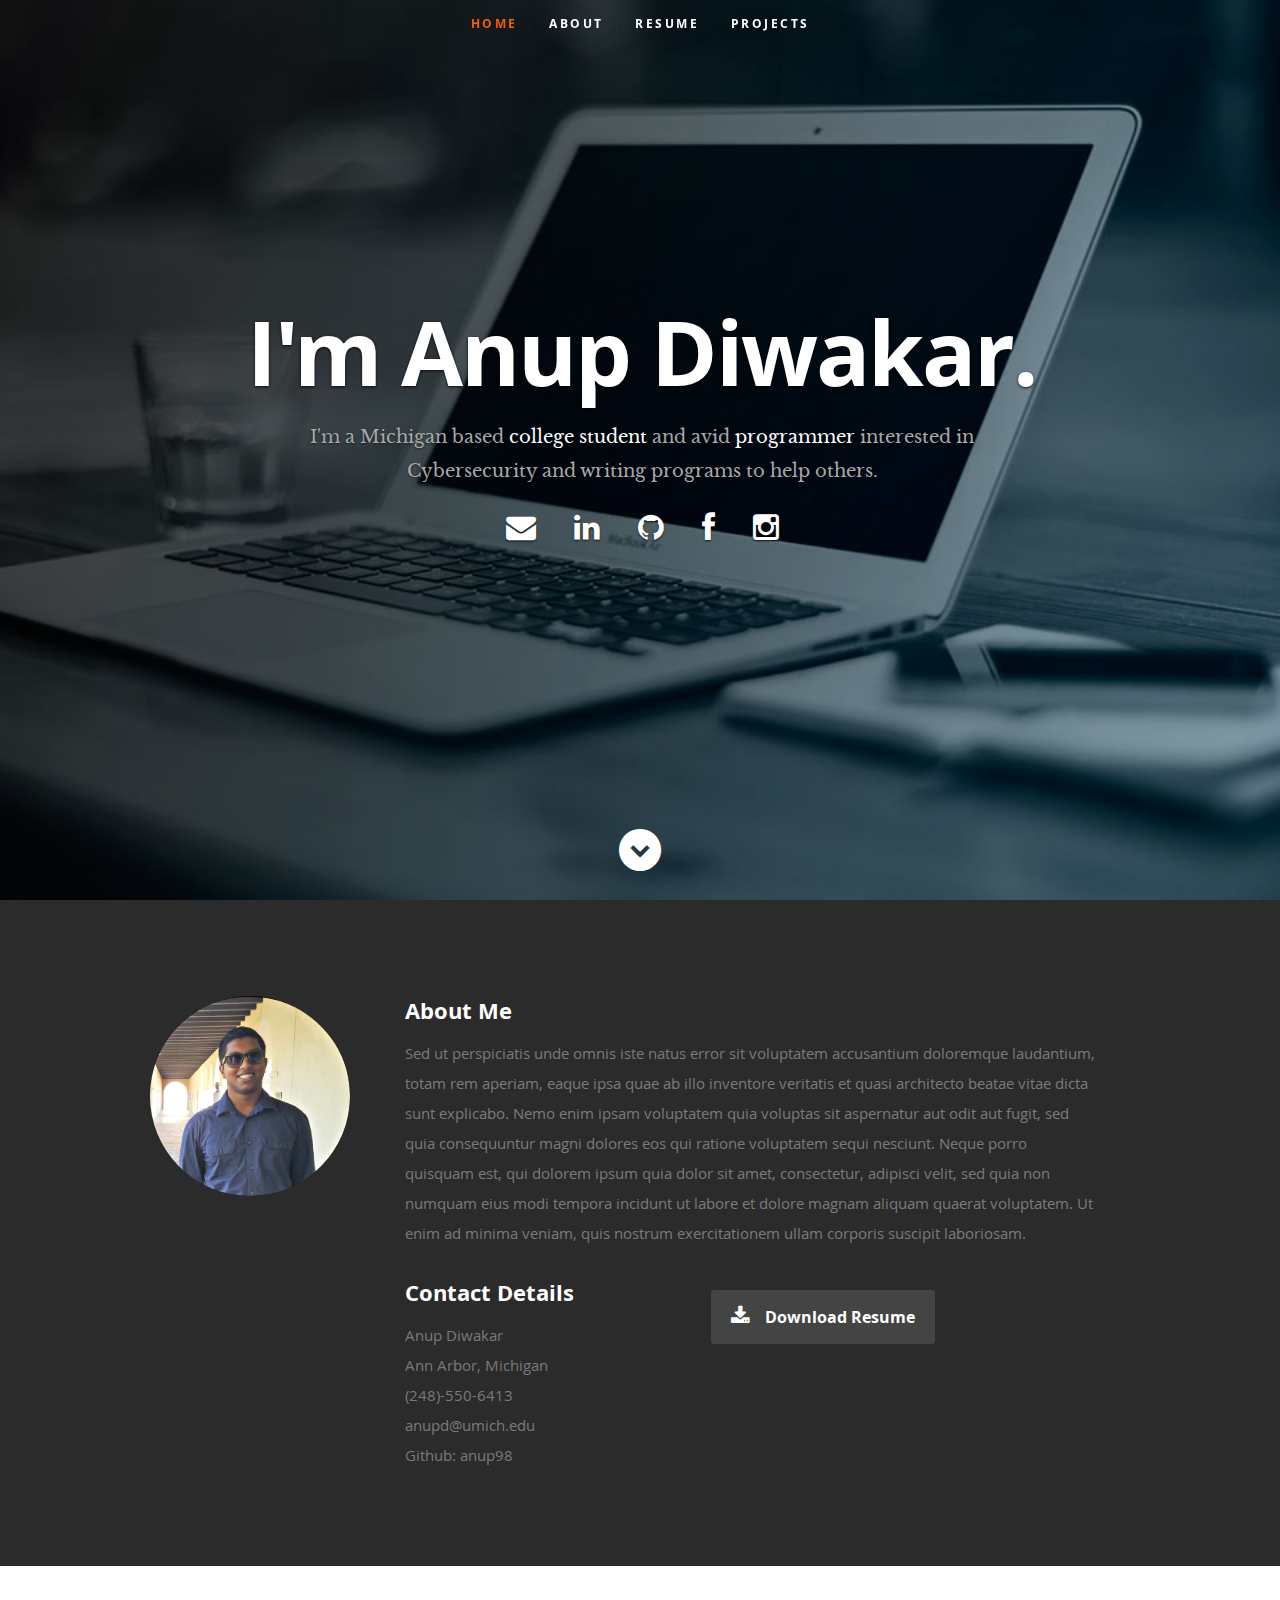
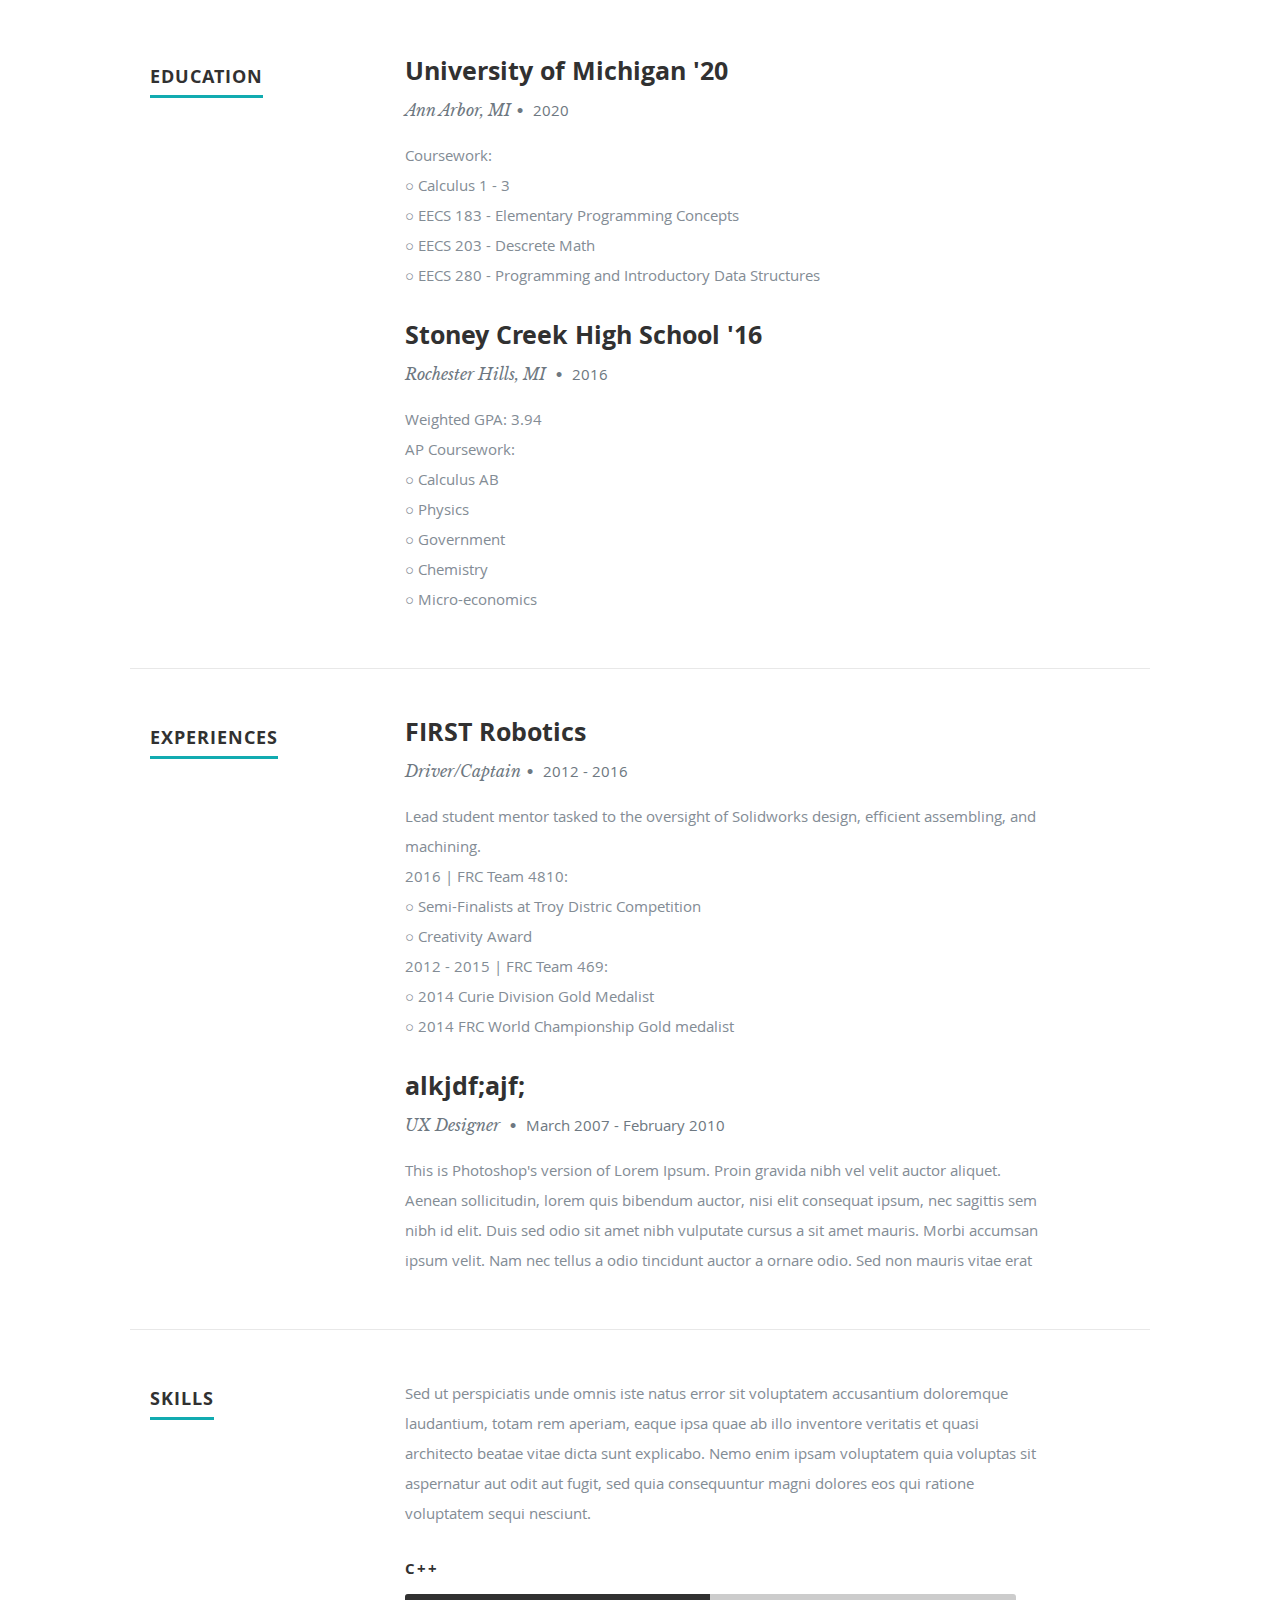
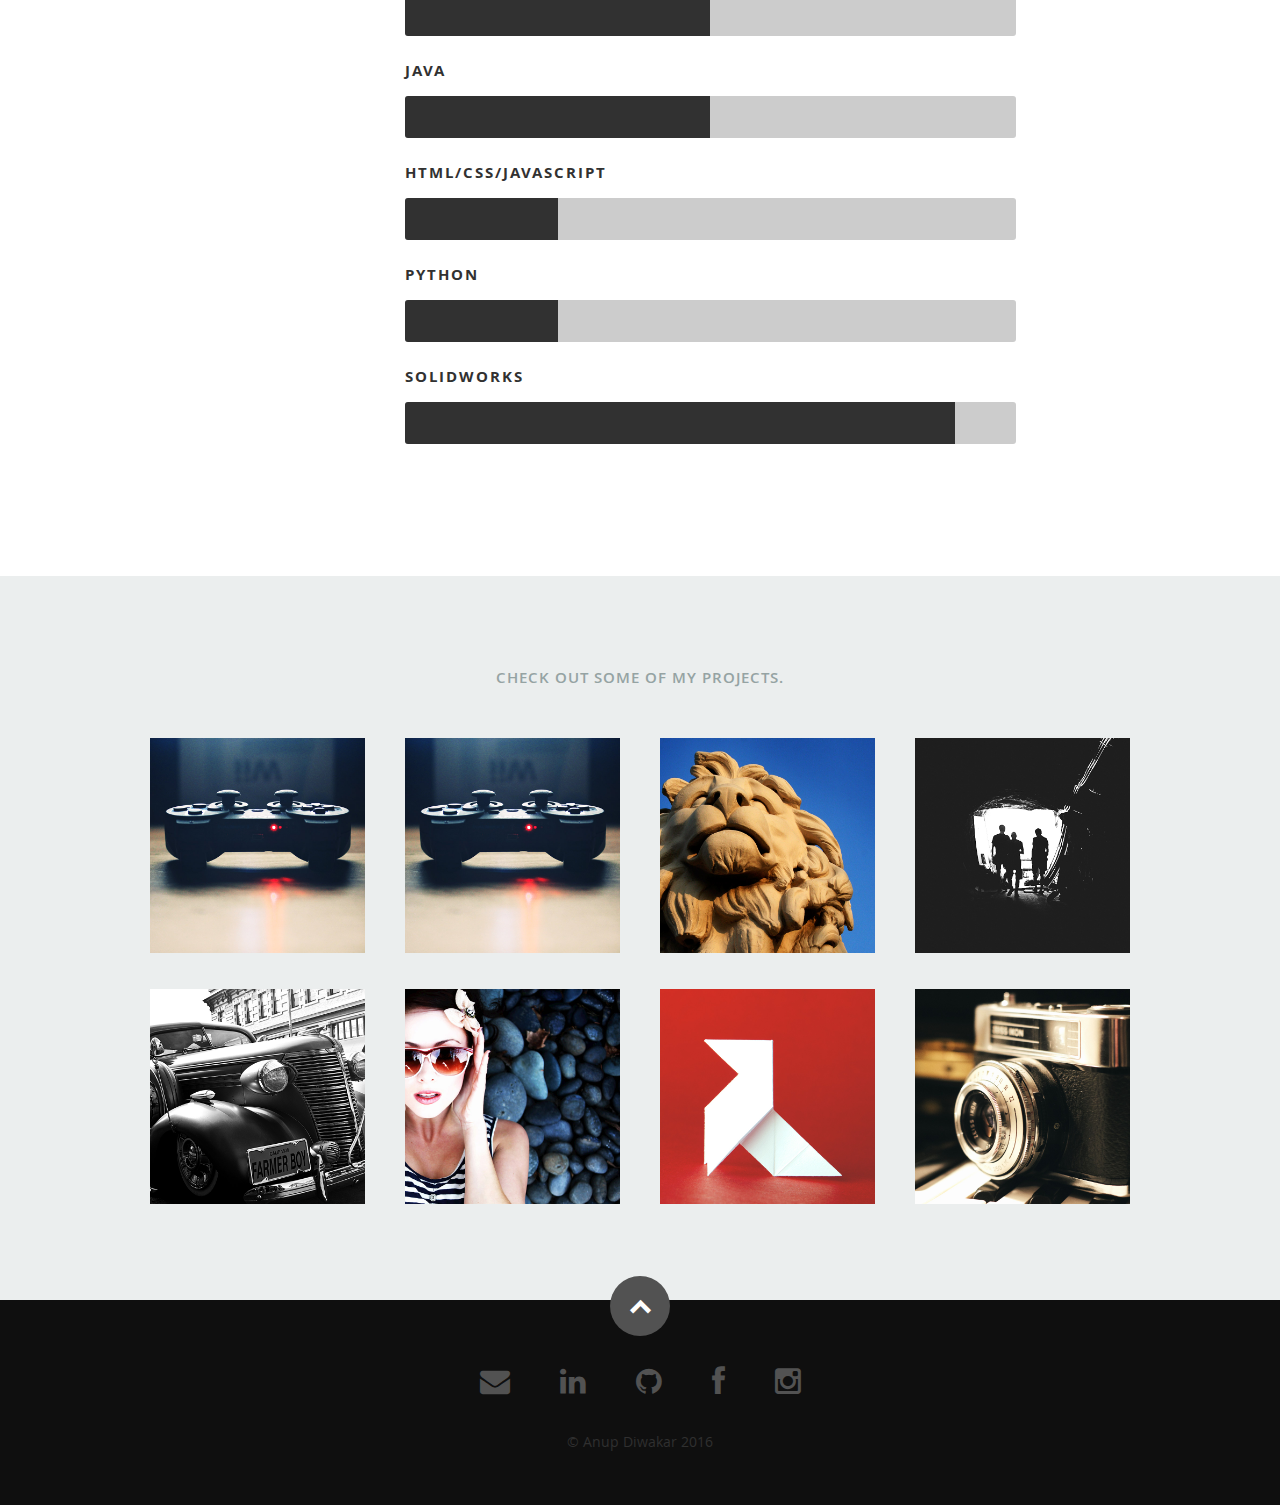
==== index.html @ c2e5be7a "Initial Commit" ====
<!DOCTYPE html>
<!--[if lt IE 8 ]><html class="no-js ie ie7" lang="en"> <![endif]-->
<!--[if IE 8 ]><html class="no-js ie ie8" lang="en"> <![endif]-->
<!--[if (gte IE 8)|!(IE)]><!--><html class="no-js" lang="en"> <!--<![endif]-->
<head>

   <!--- Basic Page Needs
   ================================================== -->
   <meta charset="utf-8">
	<title>Anup Diwakar</title>
	<meta name="description" content="Personal Website">
	<meta name="author" content="Anup Diwakar">

   <!-- Mobile Specific Metas
   ================================================== -->
	<meta name="viewport" content="width=device-width, initial-scale=1, maximum-scale=1">

	<!-- CSS
    ================================================== -->
   <link rel="stylesheet" href="css/default.css">
	<link rel="stylesheet" href="css/layout.css">
   <link rel="stylesheet" href="css/media-queries.css">
   <link rel="stylesheet" href="css/magnific-popup.css">

   <!-- Script
   ================================================== -->
	<script src="js/modernizr.js"></script>

   <!-- Favicons
	================================================== -->
	<link rel="shortcut icon" href="icon.jpg" >

</head>

<body>

   <!-- Header
   ================================================== -->
   <header id="home">

      <nav id="nav-wrap">

         <a class="mobile-btn" href="#nav-wrap" title="Show navigation">Show navigation</a>
	      <a class="mobile-btn" href="#" title="Hide navigation">Hide navigation</a>

         <ul id="nav" class="nav">
            <li class="current"><a class="smoothscroll" href="#home">Home</a></li>
            <li><a class="smoothscroll" href="#about">About</a></li>
	         <li><a class="smoothscroll" href="#resume">Resume</a></li>
            <li><a class="smoothscroll" href="#portfolio">Projects</a></li>
         </ul> <!-- end #nav -->

      </nav> <!-- end #nav-wrap -->

      <div class="row banner">
         <div class="banner-text">
            <h1 class="responsive-headline">I'm Anup Diwakar.</h1>
            <h3>I'm a Michigan based <span>college student</span> and avid <span>programmer</span>
              interested in Cybersecurity and writing programs to help others.</h3>
              <ul class="social">
                <li><a href="mailto:anupd@umich.edu"><i class="fa fa-envelope"></i></a></li>
                <li><a href="https://www.linkedin.com/in/anup-diwakar-63098811a"><i class="fa fa-linkedin"></i></a></li>
                <li><a href="https://github.com/anup98"><i class="fa fa-github"></i></a></li>
                <li><a href="https://www.facebook.com/anup98"><i class="fa fa-facebook"></i></a></li>
                <li><a href="https://www.instagram.com/anup98/"><i class="fa fa-instagram"></i></a></li>
              </ul>
         </div>
      </div>

      <p class="scrolldown">
         <a class="smoothscroll" href="#about"><i class="icon-down-circle"></i></a>
      </p>

   </header> <!-- Header End -->


   <!-- About Section
   ================================================== -->
   <section id="about">

      <div class="row">

         <div class="three columns">

            <img class="profile-pic"  src="me.jpg" alt="" lenght = "300" />

         </div>

         <div class="nine columns main-col">

            <h2>About Me</h2>

            <p>Sed ut perspiciatis unde omnis iste natus error sit voluptatem accusantium doloremque laudantium, totam rem aperiam,
            eaque ipsa quae ab illo inventore veritatis et quasi architecto beatae vitae dicta sunt explicabo. Nemo enim ipsam
            voluptatem quia voluptas sit aspernatur aut odit aut fugit, sed quia consequuntur magni dolores eos qui ratione
            voluptatem sequi nesciunt. Neque porro quisquam est, qui dolorem ipsum quia dolor sit amet, consectetur, adipisci velit,
            sed quia non numquam eius modi tempora incidunt ut labore et dolore magnam aliquam quaerat voluptatem.
            Ut enim ad minima veniam, quis nostrum exercitationem ullam corporis suscipit laboriosam.
            </p>

            <div class="row">

               <div class="columns contact-details">

                  <h2>Contact Details</h2>
                  <p class="address">
						   <span>Anup Diwakar</span><br>
						   <span>Ann Arbor, Michigan</span><br>
						   <span>(248)-550-6413</span><br>
               <span>anupd@umich.edu</span> <br>
               <span>Github: anup98</span>
					   </p>

               </div>

               <div class="columns download">
                  <p>
                     <a href="Resume/Anup Diwakar Resume.pdf" class="button"><i class="fa fa-download"></i>Download Resume</a>
                  </p>
               </div>

            </div> <!-- end row -->

         </div> <!-- end .main-col -->

      </div>

   </section> <!-- About Section End-->


   <!-- Resume Section
   ================================================== -->
   <section id="resume">

      <!-- Education
      ----------------------------------------------- -->
      <div class="row education">

         <div class="three columns header-col">
            <h1><span>Education</span></h1>
         </div>

         <div class="nine columns main-col">

            <div class="row item">

               <div class="twelve columns">

                  <h3>University of Michigan '20</h3>
                  <p class="info">Ann Arbor, MI<span>&bull;</span> <em class="date">2020</em></p>

                  <p>
                  Coursework: <br>
                  ○ Calculus 1 - 3 <br>
                  ○ EECS 183 - Elementary Programming Concepts <br>
                  ○ EECS 203 - Descrete Math <br>
                  ○ EECS 280 - Programming and Introductory Data Structures
                  </p>

               </div>

            </div> <!-- item end -->

            <div class="row item">

               <div class="twelve columns">

                  <h3>Stoney Creek High School '16</h3>
                  <p class="info">Rochester Hills, MI <span>&bull;</span> <em class="date">2016</em></p>

                  <p>
                    Weighted GPA: 3.94<br>
                    AP Coursework: <br>
                    ○ Calculus AB <br>
                    ○ Physics <br>
                    ○ Government <br>
                    ○ Chemistry <br>
                    ○ Micro-economics
                  </p>

               </div>

            </div> <!-- item end -->

         </div> <!-- main-col end -->

      </div> <!-- End Education -->


      <!-- Work
      ----------------------------------------------- -->
      <div class="row work">

         <div class="three columns header-col">
            <h1><span>Experiences</span></h1>
         </div>

         <div class="nine columns main-col">

            <div class="row item">

               <div class="twelve columns">

                  <h3>FIRST Robotics</h3>
                  <p class="info">Driver/Captain<span>&bull;</span> <em class="date">2012 - 2016</em></p>

                  <p>
                Lead student mentor tasked to the oversight of Solidworks design, efficient assembling,
                 and machining. <br>
                 <span>2016 | FRC Team 4810:</span><br>
                 ○ Semi-Finalists at Troy Distric Competition <br>
                 ○ Creativity Award <br>
                 <span>2012 - 2015 | FRC Team 469:</span><br>
                 ○ 2014 Curie Division Gold Medalist <br>
                 ○ 2014 FRC World Championship Gold medalist
                  </p>

               </div>

            </div> <!-- item end -->

            <div class="row item">

               <div class="twelve columns">

                  <h3>alkjdf;ajf;</h3>
                  <p class="info">UX Designer <span>&bull;</span> <em class="date">March 2007 - February 2010</em></p>

                  <p>
                  This is Photoshop's version  of Lorem Ipsum. Proin gravida nibh vel velit auctor aliquet.
                  Aenean sollicitudin, lorem quis bibendum auctor, nisi elit consequat ipsum, nec sagittis sem
                  nibh id elit. Duis sed odio sit amet nibh vulputate cursus a sit amet mauris. Morbi accumsan
                  ipsum velit. Nam nec tellus a odio tincidunt auctor a ornare odio. Sed non  mauris vitae erat
                  </p>

               </div>

            </div> <!-- item end -->

         </div> <!-- main-col end -->

      </div> <!-- End Work -->


      <!-- Skills
      ----------------------------------------------- -->
      <div class="row skill">

         <div class="three columns header-col">
            <h1><span>Skills</span></h1>
         </div>

         <div class="nine columns main-col">

            <p>Sed ut perspiciatis unde omnis iste natus error sit voluptatem accusantium doloremque laudantium, totam rem aperiam,
            eaque ipsa quae ab illo inventore veritatis et quasi architecto beatae vitae dicta sunt explicabo. Nemo enim ipsam
            voluptatem quia voluptas sit aspernatur aut odit aut fugit, sed quia consequuntur magni dolores eos qui ratione
            voluptatem sequi nesciunt.
            </p>

				<div class="bars">

				   <ul class="skills">
					   <li><span class="bar-expand cplusplus"></span><em>C++</em></li>
            <li><span class="bar-expand java"></span><em>Java</em></li>
						<li><span class="bar-expand csshtml"></span><em>HTML/CSS/JavaScript</em></li>
            <li><span class="bar-expand python"></span><em>Python</em></li>
            <li><span class="bar-expand solidworks"></span><em>SolidWorks</em></li>

					</ul>

				</div><!-- end skill-bars -->

			</div> <!-- main-col end -->

      </div> <!-- End skills -->

   </section> <!-- Resume Section End-->


   <!-- Portfolio Section
   ================================================== -->
   <section id="portfolio">

      <div class="row">

         <div class="twelve columns collapsed">

            <h1>Check Out Some of My Projects.</h1>

            <!-- portfolio-wrapper -->
            <div id="portfolio-wrapper" class="bgrid-quarters s-bgrid-thirds cf">
              <div class="columns portfolio-item">
                 <div class="item-wrap">

                    <a href="#modal-02" title="">
                       <img alt="" src="images/portfolio/console.jpg">
                       <div class="overlay">
                          <div class="portfolio-item-meta">
                         <h5>Console</h5>
                             <p>Web Development</p>
                      </div>
                       </div>
                       <div class="link-icon"><i class="icon-plus"></i></div>
                    </a>

                 </div>
             </div> <!-- item end -->

              <div class="columns portfolio-item">
                 <div class="item-wrap">

                    <a href="#modal-02" title="">
                       <img alt="" src="images/portfolio/console.jpg">
                       <div class="overlay">
                          <div class="portfolio-item-meta">
                         <h5>Console</h5>
                             <p>Web Development</p>
                      </div>
                       </div>
                       <div class="link-icon"><i class="icon-plus"></i></div>
                    </a>

                 </div>
             </div> <!-- item end -->

              <div class="columns portfolio-item">
                 <div class="item-wrap">

                    <a href="#modal-03" title="">
                       <img alt="" src="images/portfolio/judah.jpg">
                       <div class="overlay">
                          <div class="portfolio-item-meta">
                         <h5>Judah</h5>
                             <p>Webdesign</p>
                      </div>
                       </div>
                       <div class="link-icon"><i class="icon-plus"></i></div>
                    </a>

                 </div>
             </div> <!-- item end -->

              <div class="columns portfolio-item">
                 <div class="item-wrap">

                    <a href="#modal-04" title="">
                       <img alt="" src="images/portfolio/into-the-light.jpg">
                       <div class="overlay">
                          <div class="portfolio-item-meta">
                         <h5>Into The Light</h5>
                             <p>Photography</p>
                      </div>
                       </div>
                       <div class="link-icon"><i class="icon-plus"></i></div>
                    </a>

                 </div>
             </div> <!-- item end -->

              <div class="columns portfolio-item">
                 <div class="item-wrap">

                    <a href="#modal-05" title="">
                       <img alt="" src="images/portfolio/farmerboy.jpg">
                       <div class="overlay">
                          <div class="portfolio-item-meta">
                         <h5>Farmer Boy</h5>
                             <p>Branding</p>
                      </div>
                       </div>
                       <div class="link-icon"><i class="icon-plus"></i></div>
                    </a>

                 </div>
             </div> <!-- item end -->

              <div class="columns portfolio-item">
                 <div class="item-wrap">

                    <a href="#modal-06" title="">
                       <img alt="" src="images/portfolio/girl.jpg">
                       <div class="overlay">
                          <div class="portfolio-item-meta">
                         <h5>Girl</h5>
                             <p>Photography</p>
                      </div>
                       </div>
                       <div class="link-icon"><i class="icon-plus"></i></div>
                    </a>

                 </div>
             </div> <!-- item end -->

              <div class="columns portfolio-item">
                 <div class="item-wrap">

                    <a href="#modal-07" title="">
                       <img alt="" src="images/portfolio/origami.jpg">
                       <div class="overlay">
                          <div class="portfolio-item-meta">
                         <h5>Origami</h5>
                             <p>Illustrration</p>
                      </div>
                       </div>
                       <div class="link-icon"><i class="icon-plus"></i></div>
                    </a>

                 </div>
             </div> <!-- item end -->

             <div class="columns portfolio-item">
                <div class="item-wrap">

                   <a href="#modal-08" title="">
                      <img alt="" src="images/portfolio/retrocam.jpg">
                      <div class="overlay">
                         <div class="portfolio-item-meta">
                        <h5>Retrocam</h5>
                            <p>Web Development</p>
                     </div>
                      </div>
                      <div class="link-icon"><i class="icon-plus"></i></div>
                   </a>

                </div>
            </div>  <!-- item end -->

           </div> <!-- portfolio-wrapper end -->

        </div> <!-- twelve columns end -->


         <!-- Modal Popup
	      --------------------------------------------------------------- -->

         <div id="modal-01" class="popup-modal mfp-hide">

		      <img class="scale-with-grid" src="images/portfolio/modals/m-coffee.jpg" alt="" />

		      <div class="description-box">
			      <h4>Coffee Cup</h4>
			      <p>Proin gravida nibh vel velit auctor aliquet. Aenean sollicitudin, lorem quis bibendum auctor, nisi elit consequat ipsum, nec sagittis sem nibh id elit.</p>
               <span class="categories"><i class="fa fa-tag"></i>Branding, Webdesign</span>
		      </div>

            <div class="link-box">
               <a href="http://www.behance.net">Details</a>
		         <a class="popup-modal-dismiss">Close</a>
            </div>

	      </div><!-- modal-01 End -->

         <div id="modal-02" class="popup-modal mfp-hide">

		      <img class="scale-with-grid" src="images/portfolio/modals/m-console.jpg" alt="" />

		      <div class="description-box">
			      <h4>Console</h4>
			      <p>Proin gravida nibh vel velit auctor aliquet. Aenean sollicitudin, lorem quis bibendum auctor, nisi elit consequat ipsum, nec sagittis sem nibh id elit.</p>
               <span class="categories"><i class="fa fa-tag"></i>Branding, Web Development</span>
		      </div>

            <div class="link-box">
               <a href="http://www.behance.net">Details</a>
		         <a class="popup-modal-dismiss">Close</a>
            </div>

	      </div><!-- modal-02 End -->

         <div id="modal-03" class="popup-modal mfp-hide">

		      <img class="scale-with-grid" src="images/portfolio/modals/m-judah.jpg" alt="" />

		      <div class="description-box">
			      <h4>Judah</h4>
			      <p>Proin gravida nibh vel velit auctor aliquet. Aenean sollicitudin, lorem quis bibendum auctor, nisi elit consequat ipsum, nec sagittis sem nibh id elit.</p>
               <span class="categories"><i class="fa fa-tag"></i>Branding</span>
		      </div>

            <div class="link-box">
               <a href="http://www.behance.net">Details</a>
		         <a class="popup-modal-dismiss">Close</a>
            </div>

	      </div><!-- modal-03 End -->

         <div id="modal-04" class="popup-modal mfp-hide">

		      <img class="scale-with-grid" src="images/portfolio/modals/m-intothelight.jpg" alt="" />

		      <div class="description-box">
			      <h4>Into the Light</h4>
			      <p>Proin gravida nibh vel velit auctor aliquet. Aenean sollicitudin, lorem quis bibendum auctor, nisi elit consequat ipsum, nec sagittis sem nibh id elit.</p>
               <span class="categories"><i class="fa fa-tag"></i>Photography</span>
		      </div>

            <div class="link-box">
               <a href="http://www.behance.net">Details</a>
		         <a class="popup-modal-dismiss">Close</a>
            </div>

	      </div><!-- modal-04 End -->

         <div id="modal-05" class="popup-modal mfp-hide">

		      <img class="scale-with-grid" src="images/portfolio/modals/m-farmerboy.jpg" alt="" />

		      <div class="description-box">
			      <h4>Farmer Boy</h4>
			      <p>Proin gravida nibh vel velit auctor aliquet. Aenean sollicitudin, lorem quis bibendum auctor, nisi elit consequat ipsum, nec sagittis sem nibh id elit.</p>
               <span class="categories"><i class="fa fa-tag"></i>Branding, Webdesign</span>
		      </div>

            <div class="link-box">
               <a href="http://www.behance.net">Details</a>
		         <a class="popup-modal-dismiss">Close</a>
            </div>

	      </div><!-- modal-05 End -->

         <div id="modal-06" class="popup-modal mfp-hide">

		      <img class="scale-with-grid" src="images/portfolio/modals/m-girl.jpg" alt="" />

		      <div class="description-box">
			      <h4>Girl</h4>
			      <p>Proin gravida nibh vel velit auctor aliquet. Aenean sollicitudin, lorem quis bibendum auctor, nisi elit consequat ipsum, nec sagittis sem nibh id elit.</p>
               <span class="categories"><i class="fa fa-tag"></i>Photography</span>
		      </div>

            <div class="link-box">
               <a href="http://www.behance.net">Details</a>
		         <a class="popup-modal-dismiss">Close</a>
            </div>

	      </div><!-- modal-06 End -->

         <div id="modal-07" class="popup-modal mfp-hide">

		      <img class="scale-with-grid" src="images/portfolio/modals/m-origami.jpg" alt="" />

		      <div class="description-box">
			      <h4>Origami</h4>
			      <p>Proin gravida nibh vel velit auctor aliquet. Aenean sollicitudin, lorem quis bibendum auctor, nisi elit consequat ipsum, nec sagittis sem nibh id elit.</p>
               <span class="categories"><i class="fa fa-tag"></i>Branding, Illustration</span>
		      </div>

            <div class="link-box">
               <a href="http://www.behance.net">Details</a>
		         <a class="popup-modal-dismiss">Close</a>
            </div>

	      </div><!-- modal-07 End -->

         <div id="modal-08" class="popup-modal mfp-hide">

		      <img class="scale-with-grid" src="images/portfolio/modals/m-retrocam.jpg" alt="" />

		      <div class="description-box">
			      <h4>Retrocam</h4>
			      <p>Proin gravida nibh vel velit auctor aliquet. Aenean sollicitudin, lorem quis bibendum auctor, nisi elit consequat ipsum, nec sagittis sem nibh id elit.</p>
               <span class="categories"><i class="fa fa-tag"></i>Webdesign, Photography</span>
		      </div>

            <div class="link-box">
               <a href="http://www.behance.net">Details</a>
		         <a class="popup-modal-dismiss">Close</a>
            </div>

	      </div><!-- modal-01 End -->


      </div> <!-- row End -->

   </section> <!-- Portfolio Section End-->





   <!-- footer
   ================================================== -->
   <footer>

      <div class="row">

         <div class="twelve columns">

            <ul class="social-links">
              <li><a href="mailto:anupd@umich.edu"><i class="fa fa-envelope"></i></a></li>
              <li><a href="https://www.linkedin.com/in/anup-diwakar-63098811a"><i class="fa fa-linkedin"></i></a></li>
              <li><a href="https://github.com/anup98"><i class="fa fa-github"></i></a></li>
              <li><a href="https://www.facebook.com/anup98"><i class="fa fa-facebook"></i></a></li>
              <li><a href="https://www.instagram.com/anup98/"><i class="fa fa-instagram"></i></a></li>
            </ul>

            <ul class="copyright">
               <li>&copy; Anup Diwakar 2016</li>
            </ul>

         </div>

         <div id="go-top"><a class="smoothscroll" title="Back to Top" href="#home"><i class="icon-up-open"></i></a></div>

      </div>

   </footer> <!-- Footer End-->

   <!-- Java Script
   ================================================== -->
   <script src="http://ajax.googleapis.com/ajax/libs/jquery/1.10.2/jquery.min.js"></script>
   <script>window.jQuery || document.write('<script src="js/jquery-1.10.2.min.js"><\/script>')</script>
   <script type="text/javascript" src="js/jquery-migrate-1.2.1.min.js"></script>

   <script src="js/jquery.flexslider.js"></script>
   <script src="js/waypoints.js"></script>
   <script src="js/jquery.fittext.js"></script>
   <script src="js/magnific-popup.js"></script>
   <script src="js/init.js"></script>

</body>

</html>
---- css/default.css ----
/*
=====================================================================
*   Ceevee v1.0 Default Stylesheet
*   url: styleshout.com
*   03-17-2014
=====================================================================

TOC:
a. Webfonts and Icon fonts
b. Reset
c. Default Styles
   1. Basic
   2. Typography
   3. Links
   4. Images
   5. Buttons
   6. Forms
d. Grid
e. Others
   1. Clearing
   2. Misc

=====================================================================  */

/* ------------------------------------------------------------------ */
/* a. Webfonts and Icon fonts
 ------------------------------------------------------------------ */

@import url("fonts.css");
@import url("fontello/css/fontello.css");
@import url("font-awesome/css/font-awesome.min.css");

/* ------------------------------------------------------------------
/* b. Reset
      Adapted from:
      Normalize.css - https://github.com/necolas/normalize.css/
      HTML5 Doctor Reset - html5doctor.com/html-5-reset-stylesheet/
/* ------------------------------------------------------------------ */

html, body, div, span, object, iframe,
h1, h2, h3, h4, h5, h6, p, blockquote, pre,
abbr, address, cite, code,
del, dfn, em, img, ins, kbd, q, samp,
small, strong, sub, sup, var,
b, i,
dl, dt, dd, ol, ul, li,
fieldset, form, label, legend,
table, caption, tbody, tfoot, thead, tr, th, td,
article, aside, canvas, details, figcaption, figure,
footer, header, hgroup, menu, nav, section, summary,
time, mark, audio, video {
   margin: 0;
   padding: 0;
   border: 0;
   outline: 0;
   font-size: 100%;
   vertical-align: baseline;
   background: transparent;
}

article,aside,details,figcaption,figure,
footer,header,hgroup,menu,nav,section {
   display: block;
}

audio,
canvas,
video {
   display: inline-block;
}

audio:not([controls]) {
   display: none;
   height: 0;
}

[hidden] { display: none; }

code, kbd, pre, samp {
   font-family: monospace, serif;
   font-size: 1em;
}

pre {
   white-space: pre;
   white-space: pre-wrap;
   word-wrap: break-word;
}

blockquote, q { quotes: &#8220 &#8220; }

blockquote:before, blockquote:after,
q:before, q:after {
   content: '';
   content: none;
}

ins {
   background-color: #ff9;
   color: #000;
   text-decoration: none;
}

mark {
   background-color: #A7F4F6;
   color: #555;
}

del { text-decoration: line-through; }

abbr[title], dfn[title] {
   border-bottom: 1px dotted;
   cursor: help;
}

table {
   border-collapse: collapse;
   border-spacing: 0;
}


/* ------------------------------------------------------------------ */
/* c. Default and Basic Styles
      Adapted from:
      Skeleton CSS Framework - http://www.getskeleton.com/
      Typeplate Typographic Starter Kit - http://typeplate.com/
/* ------------------------------------------------------------------ */

/*  1. Basic  ------------------------------------------------------- */

*,
*:before,
*:after {
   -moz-box-sizing: border-box;
   -webkit-box-sizing: border-box;
   box-sizing: border-box;
}

html {
   font-size: 62.5%;
   -webkit-font-smoothing: antialiased;
}

body {
   background: #fff;
   font-family: 'opensans-regular', sans-serif;
   font-weight: normal;
   font-size: 15px;
   line-height: 30px;
	color: #838C95;

   -webkit-font-smoothing: antialiased; /* Fix for webkit rendering */
	-webkit-text-size-adjust: 100%;
}

/*  2. Typography
       Vertical rhythm with leading derived from 6
--------------------------------------------------------------------- */

h1, h2, h3, h4, h5, h6 {
   color: #313131;
	font-family: 'opensans-bold', sans-serif;
   font-weight: normal;
}
h1 a, h2 a, h3 a, h4 a, h5 a, h6 a { font-weight: inherit; }
h1 { font-size: 38px; line-height: 42px; margin-bottom: 12px; letter-spacing: -1px; }
h2 { font-size: 28px; line-height: 36px; margin-bottom: 6px; }
h3 { font-size: 22px; line-height: 30px; margin-bottom: 12px; }
h4 { font-size: 20px; line-height: 30px; margin-bottom: 6px; }
h5 { font-size: 18px; line-height: 30px; }
h6 { font-size: 14px; line-height: 30px; }
.subheader { }

p { margin: 0 0 30px 0; }
p img { margin: 0; }
p.lead {
   font: 19px/36px 'opensans-light', sans-serif;
   margin-bottom: 18px;
}

/* for 'em' and 'strong' tags, font-size and line-height should be same with
the body tag due to rendering problems in some browsers */
em { font: 15px/30px 'opensans-italic', sans-serif; }
strong, b { font: 15px/30px 'opensans-bold', sans-serif; }
small { font-size: 11px; line-height: inherit; }

/*	Blockquotes */
blockquote {
   margin: 30px 0px;
   padding-left: 40px;
   position: relative;
}
blockquote:before {
   content: "\201C";
   opacity: 0.45;
   font-size: 80px;
   line-height: 0px;
   margin: 0;
   font-family: arial, sans-serif;

   position: absolute;
   top:  30px;
	left: 0;
}
blockquote p {
   font-family: 'librebaskerville-italic', serif;
   padding: 0;
   font-size: 18px;
   line-height: 36px;
}
blockquote cite {
   display: block;
   font-size: 12px;
   font-style: normal;
   line-height: 18px;
}
blockquote cite:before { content: "\2014 \0020"; }
blockquote cite a,
blockquote cite a:visited { color: #8B9798; border: none }

/* ---------------------------------------------------------------------
/*  Pull Quotes Markup
/*
    <aside class="pull-quote">
		<blockquote>
			<p></p>
		</blockquote>
	 </aside>
/*
/* --------------------------------------------------------------------- */
.pull-quote {
   position: relative;
	padding: 18px 30px 18px 0px;
}
.pull-quote:before,
.pull-quote:after {
	height: 1em;
	opacity: 0.45;
	position: absolute;
	font-size: 80px;
   font-family: Arial, Sans-Serif;
}
.pull-quote:before {
	content: "\201C";
	top:  33px;
	left: 0;
}
.pull-quote:after {
	content: '\201D';
	bottom: -33px;
	right: 0;
}
.pull-quote blockquote {
   margin: 0;
}
.pull-quote blockquote:before {
   content: none;
}

/* Abbreviations */
abbr {
   font-family: 'opensans-bold', sans-serif;
	font-variant: small-caps;
	text-transform: lowercase;
   letter-spacing: .5px;
	color: gray;
}
abbr:hover { cursor: help; }

/* drop cap */
.drop-cap:first-letter {
	float: left;
	margin: 0;
	padding: 14px 6px 0 0;
	font-size: 84px;
	font-family: /* Copperplate */ 'opensans-bold', sans-serif;
   line-height: 60px;
	text-indent: 0;
	background: transparent;
	color: inherit;
}

hr { border: solid #E3E3E3; border-width: 1px 0 0; clear: both; margin: 11px 0 30px; height: 0; }


/*  3. Links  ------------------------------------------------------- */

a, a:visited {
   text-decoration: none;
   outline: 0;
   color: #11ABB0;

   -webkit-transition: color .3s ease-in-out;
   -moz-transition: color .3s ease-in-out;
   -o-transition: color .3s ease-in-out;
   transition: color .3s ease-in-out;
}
a:hover, a:focus { color: #313131; }
p a, p a:visited { line-height: inherit; }


/*  4. List  --------------------------------------------------------- */

ul, ol { margin-bottom: 24px; margin-top: 12px; }
ul { list-style: none outside; }
ol { list-style: decimal; }
ol, ul.square, ul.circle, ul.disc { margin-left: 30px; }
ul.square { list-style: square outside; }
ul.circle { list-style: circle outside; }
ul.disc { list-style: disc outside; }
ul ul, ul ol,
ol ol, ol ul { margin: 6px 0 6px 30px; }
ul ul li, ul ol li,
ol ol li, ol ul li { margin-bottom: 6px; }
li { line-height: 18px; margin-bottom: 12px; }
ul.large li { }
li p { }

/* ---------------------------------------------------------------------
/*  Stats Tab Markup

    <ul class="stats-tabs">
		<li><a href="#">[value]<b>[name]</b></a></li>
	 </ul>

    Extend this object into your markup.
/*
/* --------------------------------------------------------------------- */
.stats-tabs {
   padding: 0;
   margin: 24px 0;
}
.stats-tabs li {
	display: inline-block;
	margin: 0 10px 18px 0;
	padding: 0 10px 0 0;
	border-right: 1px solid #ccc;
}
.stats-tabs li:last-child {
	margin: 0;
	padding: 0;
	border: none;
}
.stats-tabs li a {
	display: inline-block;
	font-size: 22px;
	font-family: 'opensans-bold', sans-serif;
   border: none;
   color: #313131;
}
.stats-tabs li a:hover {
   color:#11ABB0;
}
.stats-tabs li a b {
	display: block;
	margin: 6px 0 0 0;
	font-size: 13px;
	font-family: 'opensans-regular', sans-serif;
   color: #8B9798;
}

/* definition list */
dl { margin: 12px 0; }
dt { margin: 0; color:#11ABB0; }
dd { margin: 0 0 0 20px; }

/* Lining Definition Style Markup */
.lining dt,
.lining dd {
	display: inline;
	margin: 0;
}
.lining dt + dt:before,
.lining dd + dt:before {
	content: "\A";
	white-space: pre;
}
.lining dd + dd:before {
	content: ", ";
}
.lining dd:before {
	content: ": ";
	margin-left: -0.2em;
}

/* Dictionary Definition Style Markup */
.dictionary-style dt {
	display: inline;
	counter-reset: definitions;
}
.dictionary-style dt + dt:before {
	content: ", ";
	margin-left: -0.2em;
}
.dictionary-style dd {
	display: block;
	counter-increment: definitions;
}
.dictionary-style dd:before {
	content: counter(definitions, decimal) ". ";
}

/* Pagination */
.pagination {
   margin: 36px auto;
   text-align: center;
}
.pagination ul li {
   display: inline-block;
   margin: 0;
   padding: 0;
}
.pagination .page-numbers {
   font: 15px/18px 'opensans-bold', sans-serif;
   display: inline-block;
   padding: 6px 10px;
   margin-right: 3px;
   margin-bottom: 6px;
	color: #6E757C;
	background-color: #E6E8EB;

	-webkit-transition: all 200ms ease-in-out;
	-moz-transition: all 200ms ease-in-out;
	-o-transition: all 200ms ease-in-out;
	-ms-transition: all 200ms ease-in-out;
	transition: all 200ms ease-in-out;

   -moz-border-radius: 3px;
   -webkit-border-radius: 3px;
   -khtml-border-radius: 3px;
	border-radius: 3px;
}
.pagination .page-numbers:hover {
   background: #838A91;
   color: #fff;
}
.pagination .current,
.pagination .current:hover {
   background-color: #11ABB0;
   color: #fff;
}
.pagination .inactive,
.pagination .inactive:hover {
   background-color: #E6E8EB;
	color: #A9ADB2;
}
.pagination .prev, .pagination .next {}

/*  5. Images  --------------------------------------------------------- */

img {
   max-width: 100%;
   height: auto;
}
img.pull-right { margin: 12px 0px 0px 18px; }
img.pull-left { margin: 12px 18px 0px 0px; }

/*  6. Buttons  --------------------------------------------------------- */

.button,
.button:visited,
button,
input[type="submit"],
input[type="reset"],
input[type="button"] {
   font: 16px/30px 'opensans-bold', sans-serif;
   background: #11ABB0;
   display: inline-block;
	text-decoration: none;
   letter-spacing: 0;
   color: #fff;
	padding: 12px 20px;
	margin-bottom: 18px;
   border: none;
   cursor: pointer;
   height: auto;

   -webkit-transition: all .2s ease-in-out;
	-moz-transition: all .2s ease-in-out;
	-o-transition: all .2s ease-in-out;
	-ms-transition: all .2s ease-in-out;
	transition: all .2s ease-in-out;

   -moz-border-radius: 3px;
   -webkit-border-radius: 3px;
   -khtml-border-radius: 3px;
   border-radius: 3px;
}

.button:hover,
button:hover,
input[type="submit"]:hover,
input[type="reset"]:hover,
input[type="button"]:hover {
   background: #3d4145;
   color: #fff;
}

.button:active,
button:active,
input[type="submit"]:active,
input[type="reset"]:active,
input[type="button"]:active {
   background: #3d4145;
   color: #fff;
}

.button.full-width,
button.full-width,
input[type="submit"].full-width,
input[type="reset"].full-width,
input[type="button"].full-width {
	width: 100%;
	padding-left: 0 !important;
	padding-right: 0 !important;
	text-align: center;
}

/* Fix for odd Mozilla border & padding issues */
button::-moz-focus-inner,
input::-moz-focus-inner {
    border: 0;
    padding: 0;
}


/*  7. Forms  --------------------------------------------------------- */

form { margin-bottom: 24px; }
fieldset { margin-bottom: 24px; }

input[type="text"],
input[type="password"],
input[type="email"],
textarea,
select {
   display: block;
   padding: 18px 15px;
   margin: 0 0 24px 0;
   border: 0;
   outline: none;
   vertical-align: middle;
   min-width: 225px;
	max-width: 100%;
   font-size: 15px;
   line-height: 24px;
	color: #647373;
	background: #D3D9D9;

}

/* select { padding: 0;
   width: 220px;
   } */

input[type="text"]:focus,
input[type="password"]:focus,
input[type="email"]:focus,
textarea:focus {
   color: #B3B7BC;
	background-color: #3d4145;
}

textarea { min-height: 220px; }

label,
legend {
   font: 16px/24px 'opensans-bold', sans-serif;
	margin: 12px 0;
   color: #3d4145;
   display: block;
}
label span,
legend span {
	color: #8B9798;
   font: 14px/24px 'opensans-regular', sans-serif;
}

input[type="checkbox"],
input[type="radio"] {
    font-size: 15px;
    color: #737373;
}

input[type="checkbox"] { display: inline; }

/* ------------------------------------------------------------------ */
/* d. Grid
---------------------------------------------------------------------
   gutter = 40px.
/* ------------------------------------------------------------------ */

/* default
--------------------------------------------------------------- */
.row {
   width: 96%;
   max-width: 1020px;
   margin: 0 auto;
}
/* fixed width for IE8 */
.ie .row { width: 1000px ; }

.narrow .row { max-width: 980px; }

.row .row { width: auto; max-width: none; margin: 0 -20px; }

/* row clearing */
.row:before,
.row:after {
    content: " ";
    display: table;
}
.row:after {
    clear: both;
}

.column, .columns {
   position: relative;
   padding: 0 20px;
   min-height: 1px;
   float: left;
}
.column.centered, .columns.centered  {
    float: none;
    margin: 0 auto;
}

/* removed gutters */
.row.collapsed > .column,
.row.collapsed > .columns,
.column.collapsed, .columns.collapsed  { padding: 0; }

[class*="column"] + [class*="column"]:last-child { float: right; }
[class*="column"] + [class*="column"].end { float: right; }

/* column widths */
.row .one         { width: 8.33333%; }
.row .two         { width: 16.66667%; }
.row .three       { width: 25%; }
.row .four        { width: 33.33333%; }
.row .five        { width: 41.66667%; }
.row .six         { width: 50%; }
.row .seven       { width: 58.33333%; }
.row .eight       { width: 66.66667%; }
.row .nine        { width: 75%; }
.row .ten         { width: 83.33333%; }
.row .eleven      { width: 91.66667%; }
.row .twelve      { width: 100%; }

/* Offsets */
.row .offset-1    { margin-left: 8.33333%; }
.row .offset-2    { margin-left: 16.66667%; }
.row .offset-3    { margin-left: 25%; }
.row .offset-4    { margin-left: 33.33333%; }
.row .offset-5    { margin-left: 41.66667%; }
.row .offset-6    { margin-left: 50%; }
.row .offset-7    { margin-left: 58.33333%; }
.row .offset-8    { margin-left: 66.66667%; }
.row .offset-9    { margin-left: 75%; }
.row .offset-10   { margin-left: 83.33333%; }
.row .offset-11   { margin-left: 91.66667%; }

/* Push/Pull */
.row .push-1      { left: 8.33333%; }
.row .pull-1      { right: 8.33333%; }
.row .push-2      { left: 16.66667%; 	}
.row .pull-2      { right: 16.66667%; }
.row .push-3      { left: 25%; }
.row .pull-3      { right: 25%;	}
.row .push-4      { left: 33.33333%; }
.row .pull-4      { right: 33.33333%; }
.row .push-5      { left: 41.66667%; }
.row .pull-5      { right: 41.66667%; }
.row .push-6      { left: 50%; }
.row .pull-6      { right: 50%; }
.row .push-7      { left: 58.33333%; }
.row .pull-7      { right: 58.33333%; }
.row .push-8      { left: 66.66667%; 	}
.row .pull-8      { right: 66.66667%; }
.row .push-9      { left: 75%; }
.row .pull-9      { right: 75%; }
.row .push-10     { left: 83.33333%; }
.row .pull-10     { right: 83.33333%; }
.row .push-11     { left: 91.66667%; }
.row .pull-11     { right: 91.66667%; }

/* block grids
--------------------------------------------------------------------- */
.bgrid-sixths [class*="column"]   { width: 16.66667%; }
.bgrid-quarters [class*="column"] { width: 25%; }
.bgrid-thirds [class*="column"]   { width: 33.33333%; }
.bgrid-halves [class*="column"]   { width: 50%; }

[class*="bgrid"] [class*="column"] + [class*="column"]:last-child { float: left; }

/* Left clearing for block grid columns - columns that changes width in
different screen sizes. Allows columns with different heights to align
properly.
--------------------------------------------------------------------- */
.first { clear: left; }   /* first column in default screen */
.s-first { clear: none; } /* first column in smaller screens */

/* smaller screens
--------------------------------------------------------------- */
@media only screen and (max-width: 900px) {

   /* block grids on small screens */
   .s-bgrid-sixths [class*="column"]   { width: 16.66667%; }
   .s-bgrid-quarters [class*="column"] { width: 25%; }
   .s-bgrid-thirds [class*="column"]   { width: 33.33333%; }
   .s-bgrid-halves [class*="column"]   { width: 50%; }

   /* block grids left clearing */
   .first { clear: none; }
   .s-first { clear: left; }

}

/* mobile wide/smaller tablets
--------------------------------------------------------------- */
@media only screen and (max-width: 767px) {

   .row {
	   width: 460px;
	   margin: 0 auto;
      padding: 0;
	}
   .column, .columns {
	   width: auto !important;
	   float: none;
	   margin-left: 0;
	   margin-right: 0;
      padding: 0 30px;
   }
   .row .row { width: auto; max-width: none; margin: 0 -30px; }

   [class*="column"] + [class*="column"]:last-child { float: none; }
   [class*="bgrid"] [class*="column"] + [class*="column"]:last-child { float: none; }

   /* Offsets */
   .row .offset-1    { margin-left: 0%; }
   .row .offset-2    { margin-left: 0%; }
   .row .offset-3    { margin-left: 0%; }
   .row .offset-4    { margin-left: 0%; }
   .row .offset-5    { margin-left: 0%; }
   .row .offset-6    { margin-left: 0%; }
   .row .offset-7    { margin-left: 0%; }
   .row .offset-8    { margin-left: 0%; }
   .row .offset-9    { margin-left: 0%; }
   .row .offset-10   { margin-left: 0%; }
   .row .offset-11   { margin-left: 0%; }
}

/* mobile narrow
--------------------------------------------------------------- */
@media only screen and (max-width: 460px) {

   .row { width: auto; }

}

/* larger screens
--------------------------------------------------------------- */
@media screen and (min-width: 1200px) {

   .wide .row { max-width: 1180px; }

}

/* ------------------------------------------------------------------ */
/* e. Others
/* ------------------------------------------------------------------ */

/*  1. Clearing
    (http://nicolasgallagher.com/micro-clearfix-hack/
--------------------------------------------------------------------- */

.cf:before,
.cf:after {
    content: " ";
    display: table;
}
.cf:after {
    clear: both;
}

/*  2. Misc -------------------------------------------------------- */

.remove-bottom { margin-bottom: 0 !important; }
.half-bottom { margin-bottom: 12px !important; }
.add-bottom { margin-bottom: 24px !important; }
.no-border { border: none; }

.text-center  { text-align: center !important; }
.text-left    { text-align: left !important; }
.text-right   { text-align: right !important; }
.pull-left    { float: left !important; }
.pull-right   { float: right !important; }
.align-center {
	margin-left: auto !important;
	margin-right: auto !important;
	text-align: center !important;
}
---- css/layout.css ----
/*
=====================================================================
*   Ceevee v1.0 Layout Stylesheet
*   url: styleshout.com
*   03-18-2014
=====================================================================

   TOC:
   a. General Styles
   b. Header Styles
   c. About Section
   d. Resume Section
   e. Portfolio Section
   f. Call To Action Section
   g. Testimonials Section
   h. Contact Section
   i. Footer

===================================================================== */

/* ------------------------------------------------------------------ */
/* a. General Styles
/* ------------------------------------------------------------------ */

body { background: #0f0f0f; }

/* ------------------------------------------------------------------ */
/* b. Header Styles
/* ------------------------------------------------------------------ */

header {
   position: relative;
   height: 800px;
   min-height: 500px;
   width: 100%;
   background: #161415 url(../images/header-background.jpg) no-repeat top center;
   background-size: cover !important;
	-webkit-background-size: cover !important;
   text-align: center;
   overflow: hidden;
}

/* vertically center banner section */
header:before {
   content: '';
   display: inline-block;
   vertical-align: middle;
   height: 100%;
}
header .banner {
   display: inline-block;
   vertical-align: middle;
   margin: 0 auto;
   width: 85%;
   padding-bottom: 30px;s
   text-align: center;
}

header .banner-text { width: 100%; }
header .banner-text h1 {
   font: 90px/1.1em 'opensans-bold', sans-serif;
   color: #fff;
   letter-spacing: -2px;
   margin: 0 auto 18px auto;
   text-shadow: 0px 1px 3px rgba(0, 0, 0, .8);
}
header .banner-text h3 {
   font: 18px/1.9em 'librebaskerville-regular', serif;
   color: #A8A8A8;
   margin: 0 auto;
   width: 70%;
   text-shadow: 0px 1px 2px rgba(0, 0, 0, .5);
}
header .banner-text h3 span,
header .banner-text h3 a {
   color: #fff;
}
header .banner-text hr {
   width: 60%;
   margin: 18px auto 24px auto;
   border-color: #2F2D2E;
   border-color: rgba(150, 150, 150, .1);
}

/* header social links */
header .social {
   margin: 24px 0;
   padding: 0;
   font-size: 30px;
   text-shadow: 0px 1px 2px rgba(0, 0, 0, .8);
}
header .social li {
   display: inline-block;
   margin: 0 15px;
   padding: 0;
}
header .social li a { color: #fff; }
header .social li a:hover { color: #11ABB0; }

/* scrolldown link */
header .scrolldown a {
   position: absolute;
   bottom: 30px;
   left: 50%;
   margin-left: -29px;
   color: #fff;
   display: block;
   height: 42px;
   width: 42px;
   font-size: 42px;
   line-height: 42px;
   color: #fff;
   border-radius: 100%;

   -webkit-transition: all .3s ease-in-out;
   -moz-transition: all .3s ease-in-out;
   -o-transition: all .3s ease-in-out;
   transition: all .3s ease-in-out;
}
header .scrolldown a:hover { color: #11ABB0; }

/* primary navigation
--------------------------------------------------------------------- */
#nav-wrap ul, #nav-wrap li, #nav-wrap a {
	 margin: 0;
	 padding: 0;
	 border: none;
	 outline: none;
}

/* nav-wrap */
#nav-wrap {
   font: 12px 'opensans-bold', sans-serif;
   width: 100%;
   text-transform: uppercase;
   letter-spacing: 2.5px;
   margin: 0 auto;
   z-index: 100;
   position: fixed;
   left: 0;
   top: 0;
}
.opaque { background-color: #333; }

/* hide toggle button */
#nav-wrap > a.mobile-btn { display: none; }

ul#nav {
   min-height: 48px;
   width: auto;

   /* center align the menu */
   text-align: center;
}
ul#nav li {
   position: relative;
   list-style: none;
   height: 48px;
   display: inline-block;
}

/* Links */
ul#nav li a {

/* 8px padding top + 8px padding bottom + 32px line-height = 48px */

   display: inline-block;
   padding: 8px 13px;
   line-height: 32px;
	text-decoration: none;
   text-align: left;
   color: #fff;

	-webkit-transition: color .2s ease-in-out;
	-moz-transition: color .2s ease-in-out;
	-o-transition: color .2s ease-in-out;
	-ms-transition: color .2s ease-in-out;
	transition: color .2s ease-in-out;
}

ul#nav li a:active { background-color: transparent !important; }
ul#nav li.current a { color: #F06000; }


/* ------------------------------------------------------------------ */
/* c. About Section
/* ------------------------------------------------------------------ */

#about {
   background: #2B2B2B;
   padding-top: 96px;
   padding-bottom: 66px;
   overflow: hidden;
}

#about a, #about a:visited  { color: #fff; }
#about a:hover, #about a:focus { color: #11ABB0; }

#about h2 {
   font: 22px/30px 'opensans-bold', sans-serif;
   color: #fff;
   margin-bottom: 12px;
}
#about p {
   line-height: 30px;
   color: #7A7A7A;
}
#about .profile-pic {
   position: relative;
   width: 200px;
   height: 200px;
   border-radius: 100%;
}
#about .contact-details { width: 41.66667%; }
#about .download {
   width: 58.33333%;
   padding-top: 6px;
}
#about .main-col { padding-right: 5%; }
#about .download .button {
   margin-top: 6px;
   background: #444;
}
#about .download .button:hover {
   background: #fff;
   color: #2B2B2B;
}
#about .download .button i {
   margin-right: 15px;
   font-size: 20px;
}


/* ------------------------------------------------------------------ */
/* d. Resume Section
/* ------------------------------------------------------------------ */

#resume {
   background: #fff;
   padding-top: 90px;
   padding-bottom: 72px;
   overflow: hidden;
}

#resume a, #resume a:visited  { color: #11ABB0; }
#resume a:hover, #resume a:focus { color: #313131; }

#resume h1 {
   font: 18px/24px 'opensans-bold', sans-serif;
   text-transform: uppercase;
   letter-spacing: 1px;
}
#resume h1 span {
   border-bottom: 3px solid #11ABB0;
   padding-bottom: 6px;
}
#resume h3 {
   font: 25px/30px 'opensans-bold', sans-serif;
}

#resume .header-col { padding-top: 9px; }
#resume .main-col { padding-right: 10%; }

.education, .work {
   margin-bottom: 48px;
   padding-bottom: 24px;
   border-bottom: 1px solid #E8E8E8;
}
#resume .info {
   font: 16px/24px 'librebaskerville-italic', serif;
   color: #6E7881;
   margin-bottom: 18px;
   margin-top: 9px;
}
#resume .info span {
   margin-right: 5px;
   margin-left: 5px;
}
#resume .date {
   font: 15px/24px 'opensans-regular', sans-serif;
   margin-top: 6px;
}

/*----------------------------------------------*/
/*	Skill Bars
/*----------------------------------------------*/

.bars {
	width: 95%;
	float: left;
	padding: 0;
	text-align: left;
}
.bars .skills {
  	margin-top: 36px;
   list-style: none;
}
.bars li {
   position: relative;
  	margin-bottom: 60px;
  	background: #ccc;
  	height: 42px;
  	border-radius: 3px;
}
.bars li em {
	font: 15px 'opensans-bold', sans-serif;
   color: #313131;
	text-transform: uppercase;
   letter-spacing: 2px;
	font-weight: normal;
   position: relative;
	top: -36px;
}
.bar-expand {
   position: absolute;
   left: 0;
   top: 0;

   margin: 0;
   padding-right: 24px;
  	background: #313131;
   display: inline-block;
  	height: 42px;
   line-height: 42px;
   border-radius: 3px 0 0 3px;
}
.cplusplus {
  width: 50%;
  -moz-animation: cplusplus 2s ease;
  -webkit-animation: cplusplus 2s ease;
}

.csshtml {
  	width: 25%;
  	-moz-animation: csshtml 2s ease;
  	-webkit-animation: csshtml 2s ease;
}

.python {
  	width: 25%;
  	-moz-animation: python 2s ease;
  	-webkit-animation: python 2s ease;
}
.java {
  	width: 50%;
  	-moz-animation: java 2s ease;
  	-webkit-animation: java 2s ease;
}
.solidworks {
  	width: 90%;
  	-moz-animation: solidworks 2s ease;
  	-webkit-animation: solidworks 2s ease;
}


@-moz-keyframes csshtml {
  0%   { width: 0px;  }
  100% { width: 25%;  }
}

@-moz-keyframes python {
  0%   { width: 0px;  }
  100% { width: 25%;  }
}
@-moz-keyframes cplusplus {
  0%   { width: 0px;  }
  100% { width: 50%;  }
}
@-moz-keyframes java {
  0%   { width: 0px;  }
  100% { width: 50%;  }
}
@-moz-keyframes solidworks {
  0%   { width: 0px;  }
  100% { width: 90%;  }
}


@-webkit-keyframes csshtml {
  0%   { width: 0px;  }
  100% { width: 25%;  }
}
@-webkit-keyframes cplusplus {
  0%   { width: 0px;  }
  100% { width: 50%;  }
}

@-webkit-keyframes python {
  0%   { width: 0px;  }
  100% { width: 25%;  }
}

@-webkit-keyframes java {
  0%   { width: 0px;  }
  100% { width: 50%;  }
}
@-webkit-keyframes solidworks {
  0%   { width: 0px;  }
  100% { width: 90%;  }
}

/* ------------------------------------------------------------------ */
/* e. Portfolio Section
/* ------------------------------------------------------------------ */

#portfolio {
   background: #ebeeee;
   padding-top: 90px;
   padding-bottom: 60px;
}
#portfolio h1 {
   font: 15px/24px 'opensans-semibold', sans-serif;
   text-transform: uppercase;
   letter-spacing: 1px;
   text-align: center;
   margin-bottom: 48px;
   color: #95A3A3;
}

/* Portfolio Content */
#portfolio-wrapper .columns { margin-bottom: 36px; }
.portfolio-item .item-wrap {
   background: #fff;
   overflow: hidden;
   position: relative;

   -webkit-transition: all 0.3s ease-in-out;
	-moz-transition: all 0.3s ease-in-out;
	-o-transition: all 0.3s ease-in-out;
	-ms-transition: all 0.3s ease-in-out;
	transition: all 0.3s ease-in-out;
}
.portfolio-item .item-wrap a {
   display: block;
   cursor: pointer;
}

/* overlay */
.portfolio-item .item-wrap .overlay {
   position: absolute;
   left: 0;
   top: 0;
   width: 100%;
   height: 100%;

	opacity: 0;
	-moz-opacity: 0;
	filter:alpha(opacity=0);

   -webkit-transition: opacity 0.3s ease-in-out;
	-moz-transition: opacity 0.3s ease-in-out;
	-o-transition: opacity 0.3s ease-in-out;
	transition: opacity 0.3s ease-in-out;

   background: url(../images/overlay-bg.png) repeat;
}
.portfolio-item .item-wrap .link-icon {
   display: block;
   color: #fff;
   height: 30px;
   width: 30px;
   font-size: 18px;
   line-height: 30px;
   text-align: center;

   opacity: 0;
	-moz-opacity: 0;
	filter:alpha(opacity=0);

   -webkit-transition: opacity 0.3s ease-in-out;
	-moz-transition: opacity 0.3s ease-in-out;
	-o-transition: opacity 0.3s ease-in-out;
	transition: opacity 0.3s ease-in-out;

   position: absolute;
   top: 50%;
   left: 50%;
   margin-left: -15px;
   margin-top: -15px;
}
.portfolio-item .item-wrap img {
   vertical-align: bottom;
}
.portfolio-item .portfolio-item-meta { padding: 18px }
.portfolio-item .portfolio-item-meta h5 {
   font: 14px/21px 'opensans-bold', sans-serif;
   color: #fff;
}
.portfolio-item .portfolio-item-meta p {
   font: 12px/18px 'opensans-light', sans-serif;
   color: #c6c7c7;
   margin-bottom: 0;
}

/* on hover */
.portfolio-item:hover .overlay {
	opacity: 1;
	-moz-opacity: 1;
	filter:alpha(opacity=100);
}
.portfolio-item:hover .link-icon {
   opacity: 1;
	-moz-opacity: 1;
	filter:alpha(opacity=100);
}

/* popup modal */
.popup-modal {
	max-width: 550px;
	background: #fff;
	position: relative;
	margin: 0 auto;
}
.popup-modal .description-box { padding: 12px 36px 18px 36px; }
.popup-modal .description-box h4 {
   font: 15px/24px 'opensans-bold', sans-serif;
	margin-bottom: 12px;
   color: #111;
}
.popup-modal .description-box p {
	font: 14px/24px 'opensans-regular', sans-serif;
   color: #A1A1A1;
   margin-bottom: 12px;
}
.popup-modal .description-box .categories {
   font: 11px/21px 'opensans-light', sans-serif;
   color: #A1A1A1;
   text-transform: uppercase;
   letter-spacing: 2px;
   display: block;
   text-align: left;
}
.popup-modal .description-box .categories i {
   margin-right: 8px;
}
.popup-modal .link-box {
   padding: 18px 36px;
   background: #111;
   text-align: left;
}
.popup-modal .link-box a {
   color: #fff;
	font: 11px/21px 'opensans-bold', sans-serif;
	text-transform: uppercase;
   letter-spacing: 3px;
   cursor: pointer;
}
.popup-modal a:hover {	color: #00CCCC; }
.popup-modal a.popup-modal-dismiss { margin-left: 24px; }


/* fadein/fadeout effect for modal popup
/* ------------------------------------------------------------------ */

/* content at start */
.mfp-fade.mfp-wrap .mfp-content .popup-modal {
   opacity: 0;
   -webkit-transition: all 200ms ease-in-out;
	-moz-transition: all 200ms ease-in-out;
	-o-transition: all 200ms ease-in-out;
	-ms-transition: all 200ms ease-in-out;
   transition: all 200ms ease-in-out;
}
/* content fadein */
.mfp-fade.mfp-wrap.mfp-ready .mfp-content .popup-modal {
   opacity: 1;
}
/* content fadeout */
.mfp-fade.mfp-wrap.mfp-removing .mfp-content .popup-modal {
   opacity: 0;
}

/* ------------------------------------------------------------------ */
/* f. Call To Action Section
/* ------------------------------------------------------------------ */

#call-to-action {
   background: #212121;
   padding-top: 66px;
   padding-bottom: 48px;
}
#call-to-action h1 {
   font: 18px/24px 'opensans-bold', sans-serif;
   text-transform: uppercase;
   letter-spacing: 3px;
   color: #fff;
}
#call-to-action h1 span { display: none; }
#call-to-action .header-col h1:before {
   font-family: 'FontAwesome';
   content: "\f0ac";
	padding-right: 10px;
	font-size: 72px;
   line-height: 72px;
   text-align: left;
   float: left;
   color: #fff;
}
#call-to-action .action {
   margin-top: 12px;
}
#call-to-action h2 {
   font: 28px/36px 'opensans-bold', sans-serif;
   color: #EBEEEE;
   margin-bottom: 6px;
}
#call-to-action h2 a {
   color: inherit;
}
#call-to-action p {
   color: #636363;
   font-size: 17px;
}
/*#
call-to-action .button {
	color:#fff;
   background: #0D0D0D;
}
*/
#call-to-action .button:hover,
#call-to-action .button:active {
   background: #FFFFFF;
   color: #0D0D0D;
}
#call-to-action p span {
	font-family: 'opensans-semibold', sans-serif;
	color: #D8D8D8;
}

/* ------------------------------------------------------------------
/* g. Testimonials
/* ------------------------------------------------------------------ */

#testimonials {
   background: #1F1F1F url(../images/testimonials-bg.jpg) no-repeat center center;
   background-size: cover !important;
	-webkit-background-size: cover !important;
   background-attachment: fixed;

   position: relative;
   min-height: 200px;
   width: 100%;
   overflow: hidden;
}
#testimonials .text-container {
   padding-top: 96px;
   padding-bottom: 66px;
}
#testimonials h1 {
   font: 18px/24px 'opensans-bold', sans-serif;
   text-transform: uppercase;
   letter-spacing: 3px;
   color: #fff;
}
#testimonials h1 span { display: none; }
#testimonials .header-col { padding-top: 9px; }
#testimonials .header-col h1:before {
   font-family: 'FontAwesome';
   content: "\f10d";
	padding-right: 10px;
	font-size: 72px;
   line-height: 72px;
   text-align: left;
   float: left;
   color: #fff;
}

/*	Blockquotes */
#testimonials blockquote {
   margin: 0 0px 30px 0px;
   padding-left: 0;
   position: relative;
   text-shadow: 0px 1px 3px rgba(0, 0, 0, 1);
}
#testimonials blockquote:before { content: none; }
#testimonials blockquote p {
   font-family: 'librebaskerville-italic', serif;
   padding: 0;
   font-size: 24px;
   line-height: 48px;
   color: #fff
}
#testimonials blockquote cite {
   display: block;
   font-size: 12px;
   font-style: normal;
   line-height: 18px;
   color: #fff;
}
#testimonials blockquote cite:before { content: "\2014 \0020"; }
#testimonials blockquote cite a,
#testimonials blockquote cite a:visited { color: #8B9798; border: none }

/* Flex Slider
/* ------------------------------------------------------------------ */

/* Reset */
.flexslider a:active,
.flexslider a:focus  { outline: none; }
.slides,
.flex-control-nav,
.flex-direction-nav { margin: 0; padding: 0; list-style: none; }
.slides li { margin: 0; padding: 0;}

/* Necessary Styles */
.flexslider {
   position: relative;
   zoom: 1;
   margin: 0;
   padding: 0;
}
.flexslider .slides { zoom: 1; }
.flexslider .slides > li { position: relative; }

/* Hide the slides before the JS is loaded. Avoids image jumping */
.flexslider .slides > li { display: none; -webkit-backface-visibility: hidden; }
/* Suggested container for slide animation setups. Can replace this with your own */
.flex-container { zoom: 1; position: relative; }

/* Clearfix for .slides */
.slides:before,
.slides:after {
   content: " ";
   display: table;
}
.slides:after {
   clear: both;
}

/* No JavaScript Fallback */
/* If you are not using another script, such as Modernizr, make sure you
 * include js that eliminates this class on page load */
.no-js .slides > li:first-child { display: block; }

/* Slider Styles */
.slides { zoom: 1; }
.slides > li {
   /*margin-right: 5px; */
   overflow: hidden;
}

/* Control Nav */
.flex-control-nav {
    width: 100%;
    position: absolute;
    bottom: -20px;
    text-align: left;
}
.flex-control-nav li {
    margin: 0 6px;
    display: inline-block;
    zoom: 1;
    *display: inline;
}
.flex-control-paging li a {
    width: 12px;
    height: 12px;
    display: block;
    background: #ddd;
    background: rgba(255, 255, 255, .3);
    cursor: pointer;
    text-indent: -9999px;
    -webkit-border-radius: 20px;
    -moz-border-radius: 20px;
    -o-border-radius: 20px;
    border-radius: 20px;
    box-shadow: inset 0 0 3px rgba(255, 255, 255, .3);
}
.flex-control-paging li a:hover {
    background: #CCC;
    background: rgba(255, 255, 255, .7);
}
.flex-control-paging li a.flex-active {
    background: #fff;
    background: rgba(255, 255, 255, .9);
    cursor: default;
}

/* ------------------------------------------------------------------ */
/* h. Contact Section
/* ------------------------------------------------------------------ */

#contact {
   background: #191919;
   padding-top: 96px;
   padding-bottom: 102px;
   color: #636363;
}
#contact .section-head { margin-bottom: 42px; }

#contact a, #contact a:visited  { color: #11ABB0; }
#contact a:hover, #contact a:focus { color: #fff; }

#contact h1 {
   font: 18px/24px 'opensans-bold', sans-serif;
   text-transform: uppercase;
   letter-spacing: 3px;
   color: #EBEEEE;
   margin-bottom: 6px;
}
#contact h1 span { display: none; }
#contact h1:before {
   font-family: 'FontAwesome';
   content: "\f0e0";
	padding-right: 10px;
	font-size: 72px;
   line-height: 72px;
   text-align: left;
   float: left;
   color: #ebeeee;
}

#contact h4 {
   font: 16px/24px 'opensans-bold', sans-serif;
   color: #EBEEEE;
   margin-bottom: 6px;
}
#contact p.lead {
   font: 18px/36px 'opensans-light', sans-serif;
   padding-right: 3%;
}
#contact .header-col { padding-top: 6px; }


/* contact form */
#contact form { margin-bottom: 30px; }
#contact label {
   font: 15px/24px 'opensans-bold', sans-serif;
   margin: 12px 0;
   color: #EBEEEE;
	display: inline-block;
	float: left;
   width: 26%;
}
#contact input,
#contact textarea,
#contact select {
   padding: 18px 20px;
	color: #eee;
	background: #373233;
	margin-bottom: 42px;
	border: 0;
	outline: none;
   font-size: 15px;
   line-height: 24px;
   width: 65%;
}
#contact input:focus,
#contact textarea:focus,
#contact select:focus {
	color: #fff;
	background-color: #11ABB0;
}
#contact button.submit {
	text-transform: uppercase;
	letter-spacing: 3px;
	color:#fff;
   background: #0D0D0D;
	border: none;
   cursor: pointer;
   height: auto;
   display: inline-block;
	border-radius: 3px;
   margin-left: 26%;
}
#contact button.submit:hover {
	color: #0D0D0D;
	background: #fff;
}
#contact span.required {
	color: #11ABB0;
	font-size: 13px;
}
#message-warning, #message-success {
   display: none;
	background: #0F0F0F;
	padding: 24px 24px;
	margin-bottom: 36px;
   width: 65%;
   margin-left: 26%;
}
#message-warning { color: #D72828; }
#message-success { color: #11ABB0; }

#message-warning i,
#message-success i {
   margin-right: 10px;
}
#image-loader {
   display: none;
   position: relative;
   left: 18px;
   top: 17px;
}


/* Twitter Feed */
#twitter {
   margin-top: 12px;
   padding: 0;
}
#twitter li {
   margin: 6px 0px 12px 0;
   line-height: 30px;
}
#twitter li span {
   display: block;
}
#twitter li b a {
   font: 13px/36px 'opensans-regular', Sans-serif;
   color: #474747 !important;
   border: none;
}


/* ------------------------------------------------------------------ */
/* i. Footer
/* ------------------------------------------------------------------ */

footer {
   padding-top: 48px;
   margin-bottom: 48px;
   color: #303030;
   font-size: 14px;
   text-align: center;
   position: relative;
}

footer a, footer a:visited { color: #525252; }
footer a:hover, footer a:focus { color: #fff; }

/* copyright */
footer .copyright {
    margin: 0;
    padding: 0;
 }
footer .copyright li {
    display: inline-block;
    margin: 0;
    padding: 0;
    line-height: 24px;
}
.ie footer .copyright li {
   display: inline;
}
footer .copyright li:before {
    content: "\2022";
    padding-left: 10px;
    padding-right: 10px;
    color: #095153;
}
footer .copyright  li:first-child:before {
    display: none;
}

/* social links */
footer .social-links {
   margin: 18px 0 30px 0;
   padding: 0;
   font-size: 30px;
}
footer .social-links li {
    display: inline-block;
    margin: 0;
    padding: 0;
    margin-left: 42px;
    color: #F06000;
}

footer .social-links li:first-child { margin-left: 0; }

/* Go To Top Button */
#go-top {
	position: absolute;
	top: -24px;
   left: 50%;
   margin-left: -30px;
}
#go-top a {
	text-decoration: none;
	border: 0 none;
	display: block;
	width: 60px;
	height: 60px;
	background-color: #525252;

	-webkit-transition: all 0.2s ease-in-out;
   -moz-transition: all 0.2s ease-in-out;
   -o-transition: all 0.2s ease-in-out;
   -ms-transition: all 0.2s ease-in-out;
   transition: all 0.2s ease-in-out;

   color: #fff;
   font-size: 21px;
   line-height: 60px;
 	border-radius: 100%;
}
#go-top a:hover { background-color: #0F9095; }
---- css/media-queries.css ----
/* ==================================================================

*   Ceevee Media Queries
*   url: styleshout.com
*   03-18-2014

/* ================================================================== */


/* screenwidth less than 1024px
--------------------------------------------------------------------- */
@media only screen and (max-width: 1024px) {

    /* header styles
   ------------------------------------------------------------------ */
   header .banner-text h1 {
      font: 80px/1.1em 'opensans-bold', sans-serif;
      letter-spacing: -1px;
      margin: 0 auto 12px auto;
   }

}

/* screenwidth less than 900px
--------------------------------------------------------------------- */
@media only screen and (max-width: 900px) {

    /* header styles
   ------------------------------------------------------------------ */
   header .banner { padding-bottom: 12px; }
   header .banner-text h1 {
      font: 78px/1.1em 'opensans-bold', sans-serif;
      letter-spacing: -1px;      
   }
   header .banner-text h3 {
      font: 17px/1.9em 'librebaskerville-regular', serif;
      width: 80%;
   }
   header .banner-text hr {
      width: 65%;
      margin: 12px auto;
   }
   /* nav-wrap */
   #nav-wrap {
      font: 11px 'opensans-bold', sans-serif;
      letter-spacing: 1.5px;
   }


   /* About Section
   ------------------------------------------------------------------- */
   #about .profile-pic {
      width: 114px;
      height: 114px;
      margin-left: 12px;
   }
   #about .contact-details { width: 50%; }
   #about .download { width: 50%; }

   /* Resume Section
   ------------------------------------------------------------------- */
   #resume h1 { font: 16px/24px 'opensans-bold', sans-serif; }
   #resume .main-col { padding-right: 5%; }   

   /* Testimonials Section
   ------------------------------------------------------------------- */
   #testimonials .header-col h1:before {
      font-size: 66px;
      line-height: 66px;
   }
   #testimonials blockquote p {
      font-size: 22px;
      line-height: 46px;      
   }

    /* Call to Action Section
   ------------------------------------------------------------------- */
   #call-to-action .header-col h1:before {
      font-size: 66px;
      line-height: 66px;
   }

   /* Contact Section
   ------------------------------------------------------------------- */
   #contact .section-head { margin-bottom: 30px; }
   #contact .header-col h1:before {
      font-size: 66px;
      line-height: 66px;
   }
   #contact .section-head p.lead { font: 17px/33px opensans-light, sans-serif; }


}

/* mobile wide/smaller tablets
---------------------------------------------------------------------- */

@media only screen and (max-width: 767px) {

   /* mobile navigation
   -------------------------------------------------------------------- */
   #nav-wrap {
      font: 12px 'opensans-bold', sans-serif;
      background: transparent !important;
      letter-spacing: 1.5px;  
      width: auto;
      position: fixed;
      top: 0;
      right: 0;
   }
   #nav-wrap > a {
	   width: 48px;
		height: 48px;
		text-align: left;
		background-color: #CC5200;
		position: relative;
      border: none;
      float: right;

      font: 0/0 a;
      text-shadow: none;
      color: transparent;

      position: relative;
      top: 0px;
      right: 30px;
   }

	#nav-wrap > a:before,
   #nav-wrap > a:after {
	   position: absolute;
		border: 2px solid #fff;
		top: 35%;
		left: 25%;
		right: 25%;
		content: '';
	}
   #nav-wrap > a:after { top: 60%; }

   /* toggle buttons */
	#nav-wrap:not( :target ) > a:first-of-type,
	#nav-wrap:target > a:last-of-type  {
	   display: block;
	}

   /* hide menu panel */
   #nav-wrap ul#nav {
      height: auto;
		display: none;
      clear: both;
      width: auto; 
      float: right;     

      position: relative;
      top: 12px;
      right: 0;
   }

   /* display menu panels */
	#nav-wrap:target > ul#nav	{
	   display: block;
      padding: 30px 20px 48px 20px;
      background: #1f2024;
      margin: 0 30px;
      clear: both;
   }

   ul#nav li {
      display: block;
      height: auto;      
      margin: 0 auto; 
      padding: 0 4%;           
      text-align: left;
      border-bottom: 1px solid #2D2E34;
      border-bottom-style: dotted; 
   }
  
   ul#nav li a {  
      display: block;    
      margin: 0;
      padding: 0;      
      margin: 12px 0; 
      line-height: 16px; /* reset line-height from 48px */
      border: none;
   }  


   /* Header Styles
   -------------------------------------------------------------------- */
   header .banner {
      padding-bottom: 12px;
      padding-top: 6px;
   }
   header .banner-text h1 { font: 68px/1.1em 'opensans-bold', sans-serif; }
   header .banner-text h3 {
      font: 16px/1.9em 'librebaskerville-regular', serif;
      width: 85%;
   }
   header .banner-text hr {
      width: 80%;
      margin: 18px auto;
   }

   /* header social links */
   header .social {
      margin: 18px 0 24px 0;
      font-size: 24px;
      line-height: 36px;      
   }
   header .social li { margin: 0 10px; }

    /* scrolldown link */
   header .scrolldown { display: none; }


   /* About Section
   -------------------------------------------------------------------- */
   #about .profile-pic { display: none; }
   #about .download .button {
      width: 100%;
      text-align: center;
      padding: 15px 20px;
   }
   #about .main-col { padding-right: 30px; }


   /* Resume Section
   --------------------------------------------------------------------- */
   #resume .header-col {
      padding-top: 0;
      margin-bottom: 48px;
      text-align: center;
   }
   #resume h1 { letter-spacing: 3px; }
   #resume .main-col { padding-right: 30px; }
   #resume h3, #resume .info { text-align: center; }
      
   .bars { width: 100%; }


   /* Call To Action Section
   /* ----------------------------------------------------------------- */
   #call-to-action { text-align: center; }
   #call-to-action h1 {
      font: 16px/24px 'opensans-bold', sans-serif;
      text-align: center;
      margin-bottom: 30px;
      text-shadow: 0px 1px 3px rgba(0, 0, 0, 1);
   }
   #call-to-action h1 span { display: block; }
   #call-to-action .header-col h1:before { content: none; }
   #call-to-action p { font-size: 15px; }


   /* Portfolio Section
   /* ----------------------------------------------------------------- */
   #portfolio-wrapper .columns { margin-bottom: 40px; }
   .popup-modal {	max-width: 85%; }


   /* Testimonials Section
   ----------------------------------------------------------------------- */
   #testimonials .text-container { text-align: center; }
   #testimonials h1 {
      font: 16px/24px 'opensans-bold', sans-serif;
      text-align: center;
      margin-bottom: 30px;
      text-shadow: 0px 1px 3px rgba(0, 0, 0, 1);
   }
   #testimonials h1 span { display: block; }
   #testimonials .header-col h1:before { content: none; }
   #testimonials blockquote { padding-bottom: 24px; }
   #testimonials blockquote p {
      font-size: 20px;
      line-height: 42px;      
   }

   /* Control Nav */
   .flex-control-nav {
      text-align: center;
      margin-left: -30px;
   }


   /* contact Section
   ----------------------------------------------------------------------- */
   #contact { padding-bottom: 66px; }
   #contact .section-head { margin-bottom: 12px; }
   #contact .section-head h1 {
      font: 16px/24px 'opensans-bold', sans-serif;            
      text-align: center;   
      margin-bottom: 30px;
      text-shadow: 0px 1px 3px rgba(0, 0, 0, 1);
   }  
   #contact h1 span { display: block; }
   #contact .header-col { padding-top: 0; }
   #contact .header-col h1:before { content: none;	}
   #contact .section-head p.lead { text-align: center;}

   /* form */
   #contact label {
      float: none;
      width: 100%;
   }
   #contact input,
   #contact textarea,
   #contact select {
     	margin-bottom: 6px;    	
      width: 100%;
   }
   #contact button.submit { margin: 30px 0 24px 0; }
   #message-warning, #message-success {
      width: 100%;
      margin-left: 0;
   }


   /* footer
   ------------------------------------------------------------------------ */
  
   /* copyright */
   footer .copyright li:before { content: none; }
   footer .copyright li { margin-right: 12px; }

   /* social links */
   footer .social-links { font-size: 22px; }
   footer .social-links li { margin-left: 18px; }

   /* Go To Top Button */
   #go-top { margin-left: -22px; }
   #go-top a {
   	width: 54px;
   	height: 54px;
      font-size: 18px;
      line-height: 54px;
   }


}

/* mobile narrow
  -------------------------------------------------------------------------- */

@media only screen and (max-width: 480px) {

   /* mobile navigation
   -------------------------------------------------------------------- */
   #nav-wrap ul#nav { width: auto; float: none; }

   /* header styles
   -------------------------------------------------------------------- */
   header .banner { padding-top: 24px; }
   header .banner-text h1 {
      font: 40px/1.1em 'opensans-bold', sans-serif;      
      margin: 0 auto 24px auto;
   }
   header .banner-text h3 {
      font: 14px/1.9em 'librebaskerville-regular', sans-serif;
      width: 90%;
   }
  
   /* header social links */
   header .social { font-size: 20px;}
   header .social li { margin: 0 6px; }

   /* footer
   ------------------------------------------------------------------------ */

   /* social links */
   footer .social-links { font-size: 20px; }
   footer .social-links li { margin-left: 14px; }   

}
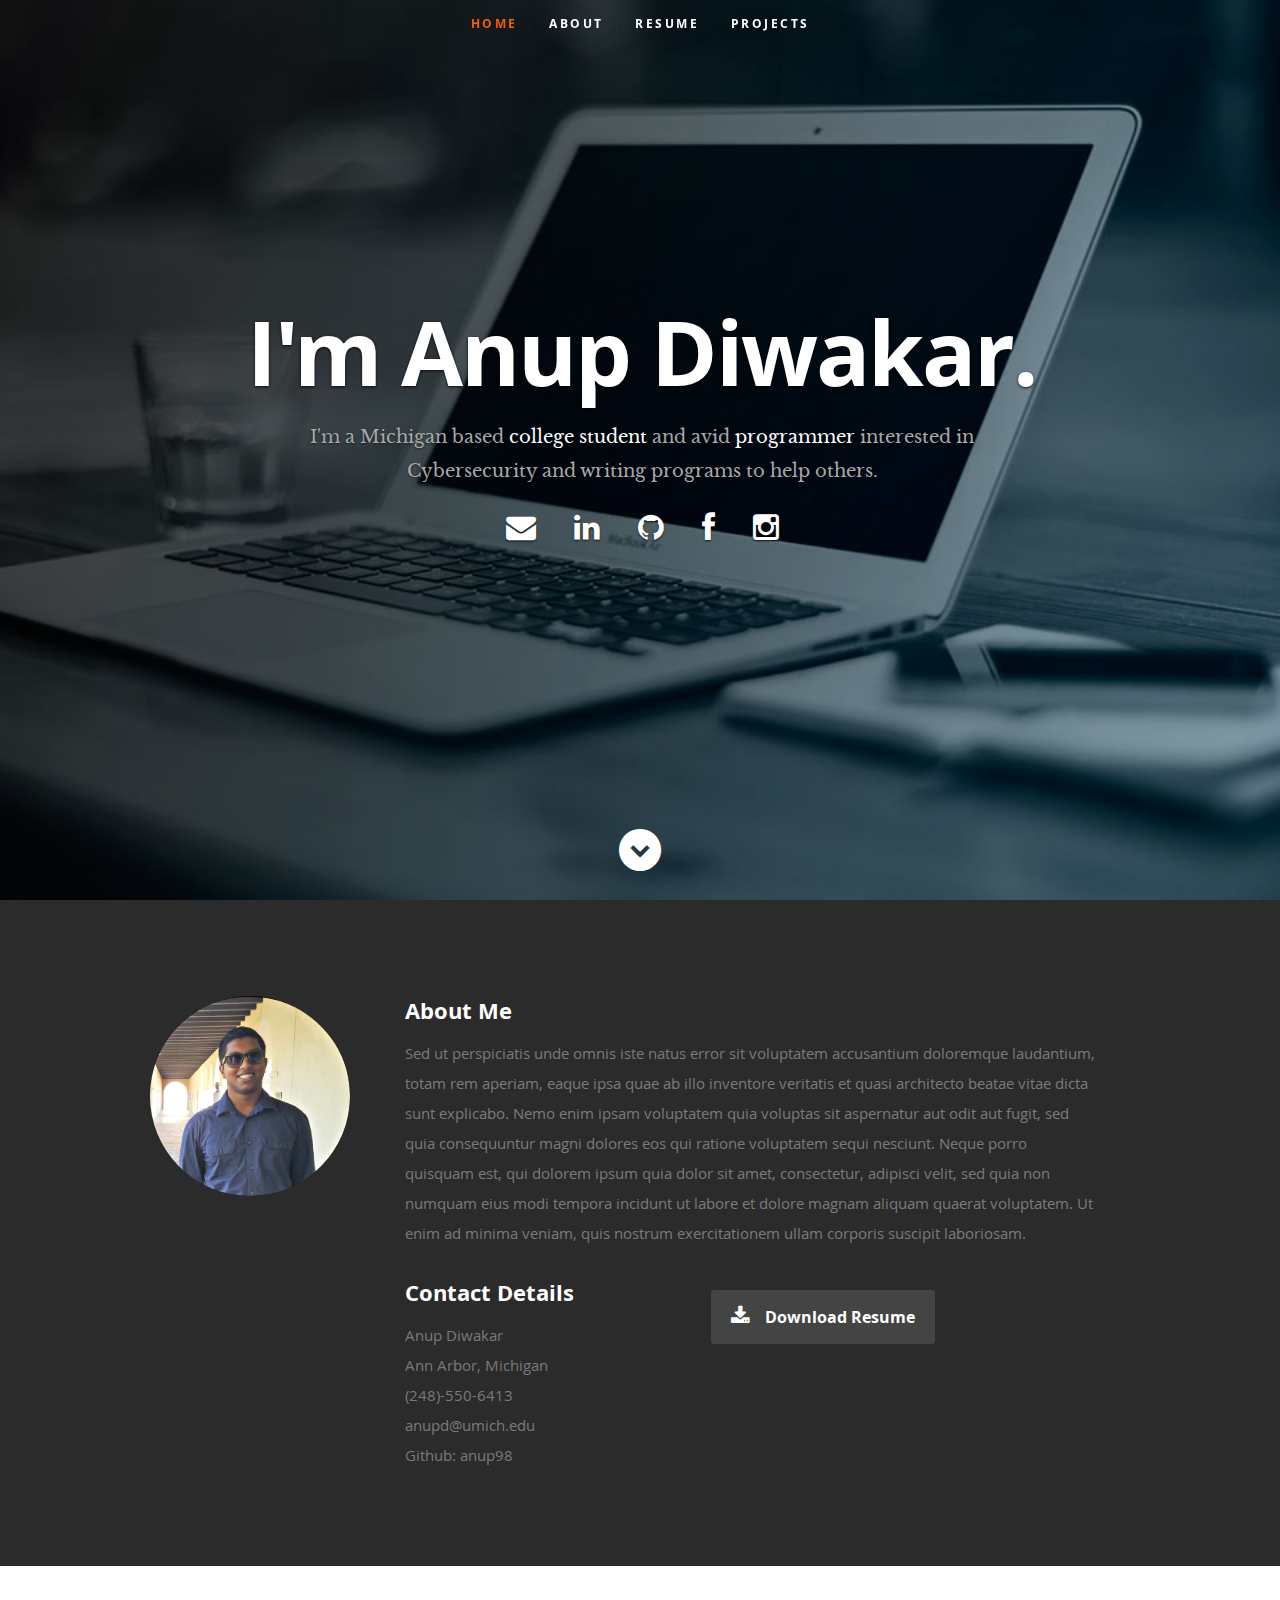
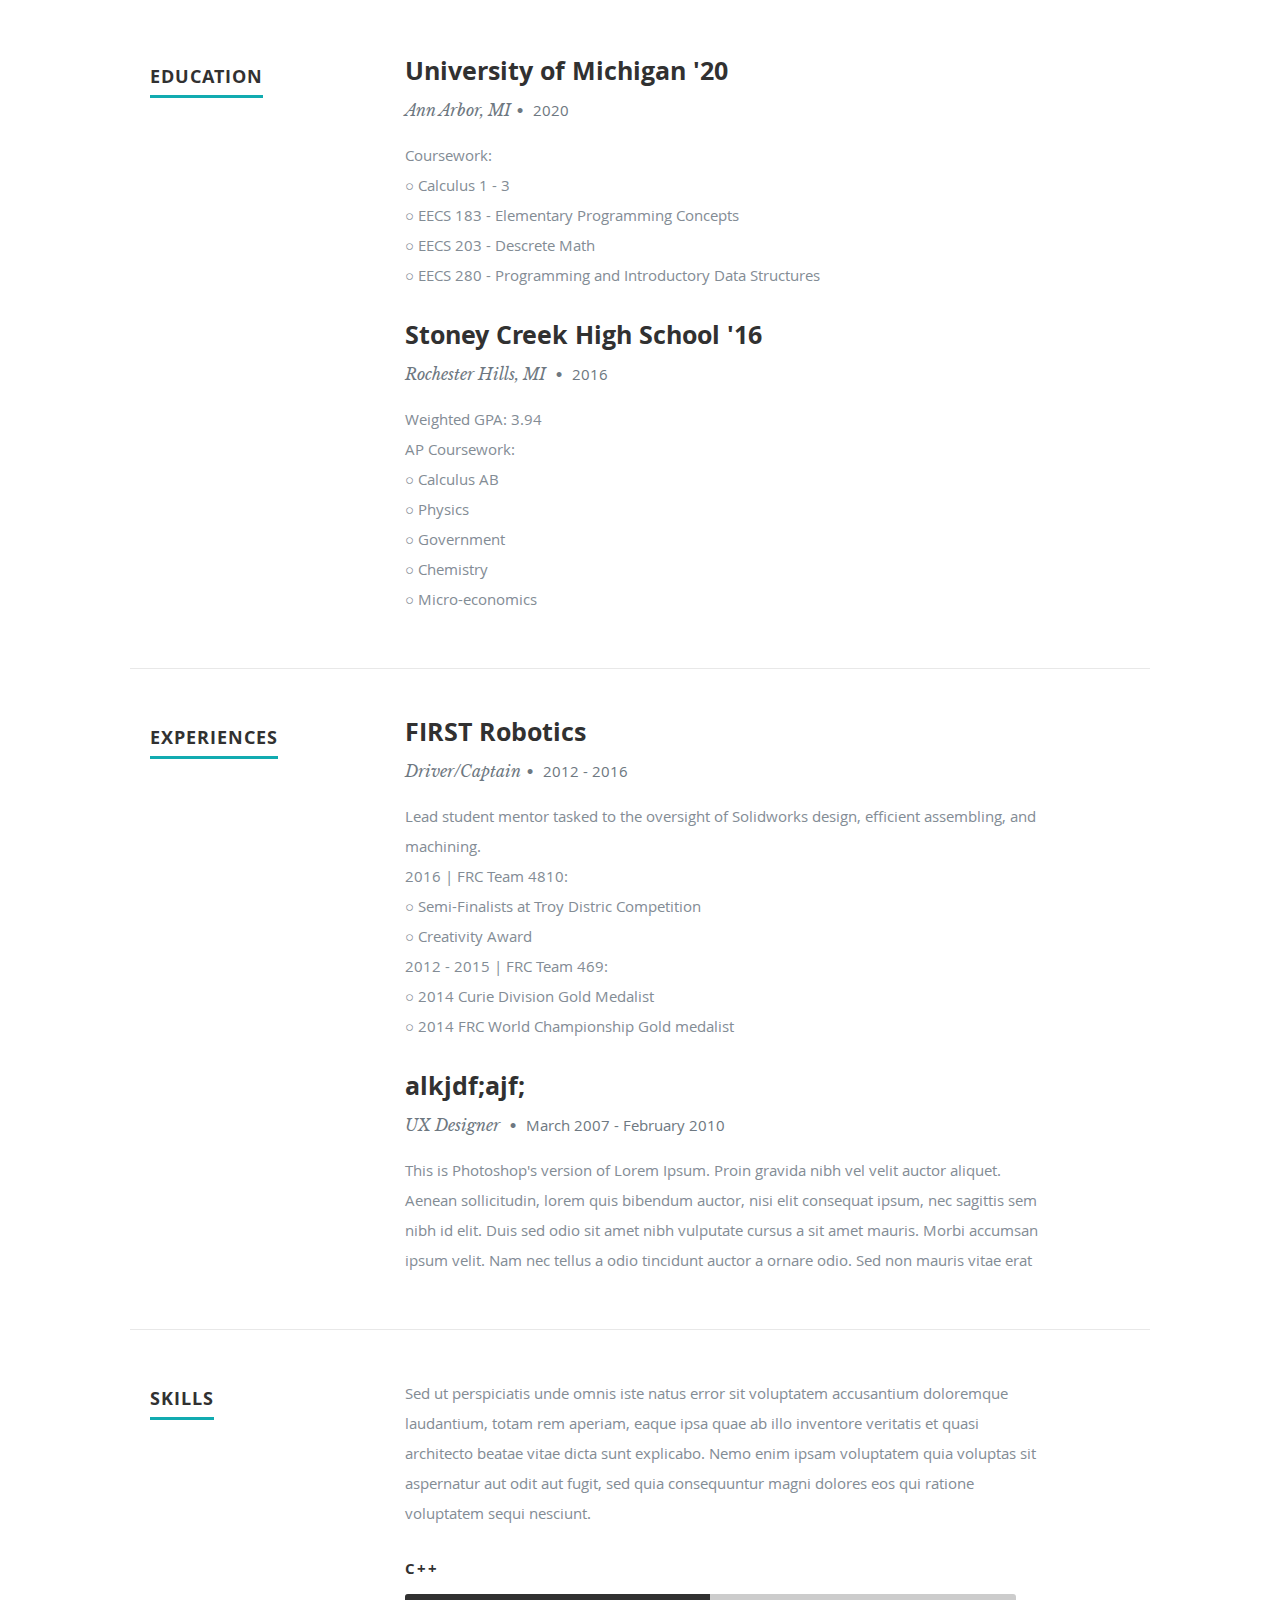
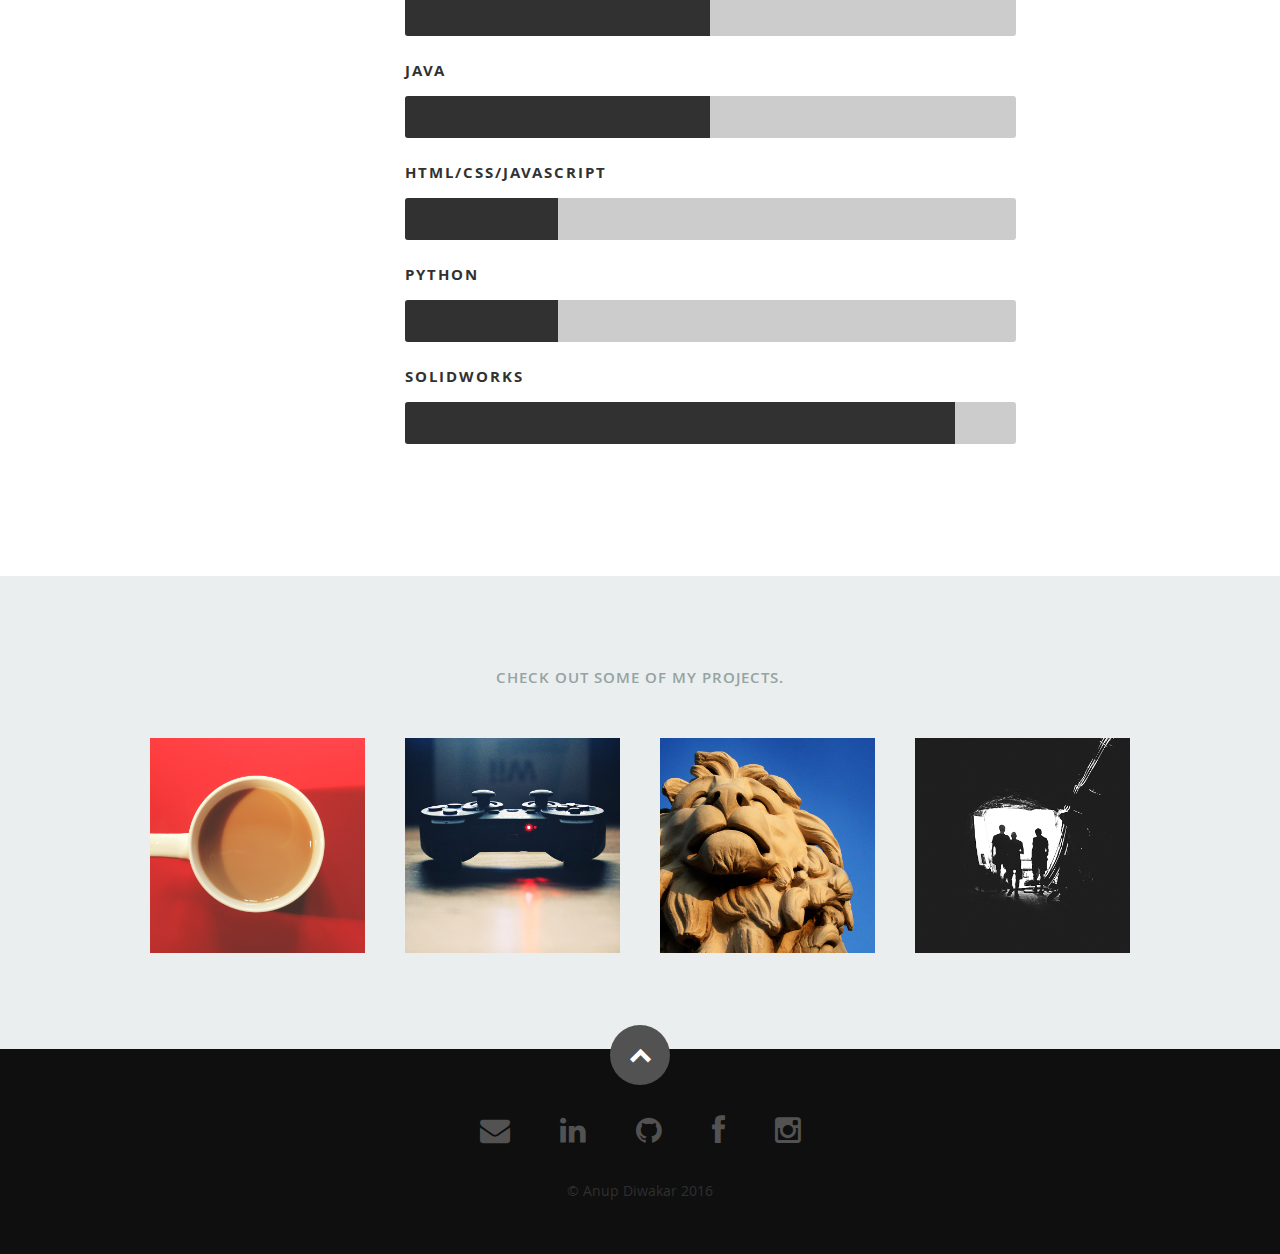
==== commit df957936: "Updated the Projects. Still need to work on info" ====
--- a/index.html
+++ b/index.html
@@ -290,145 +290,77 @@
 
             <!-- portfolio-wrapper -->
             <div id="portfolio-wrapper" class="bgrid-quarters s-bgrid-thirds cf">
-              <div class="columns portfolio-item">
-                 <div class="item-wrap">
-
-                    <a href="#modal-02" title="">
-                       <img alt="" src="images/portfolio/console.jpg">
-                       <div class="overlay">
-                          <div class="portfolio-item-meta">
-                         <h5>Console</h5>
-                             <p>Web Development</p>
-                      </div>
-                       </div>
-                       <div class="link-icon"><i class="icon-plus"></i></div>
-                    </a>
-
-                 </div>
-             </div> <!-- item end -->
-
-              <div class="columns portfolio-item">
-                 <div class="item-wrap">
-
-                    <a href="#modal-02" title="">
-                       <img alt="" src="images/portfolio/console.jpg">
-                       <div class="overlay">
-                          <div class="portfolio-item-meta">
-                         <h5>Console</h5>
-                             <p>Web Development</p>
-                      </div>
-                       </div>
-                       <div class="link-icon"><i class="icon-plus"></i></div>
-                    </a>
-
-                 </div>
-             </div> <!-- item end -->
-
-              <div class="columns portfolio-item">
-                 <div class="item-wrap">
-
-                    <a href="#modal-03" title="">
-                       <img alt="" src="images/portfolio/judah.jpg">
-                       <div class="overlay">
-                          <div class="portfolio-item-meta">
-                         <h5>Judah</h5>
-                             <p>Webdesign</p>
-                      </div>
-                       </div>
-                       <div class="link-icon"><i class="icon-plus"></i></div>
-                    </a>
-
-                 </div>
-             </div> <!-- item end -->
-
-              <div class="columns portfolio-item">
-                 <div class="item-wrap">
-
-                    <a href="#modal-04" title="">
-                       <img alt="" src="images/portfolio/into-the-light.jpg">
-                       <div class="overlay">
-                          <div class="portfolio-item-meta">
-                         <h5>Into The Light</h5>
-                             <p>Photography</p>
-                      </div>
-                       </div>
-                       <div class="link-icon"><i class="icon-plus"></i></div>
-                    </a>
-
-                 </div>
-             </div> <!-- item end -->
-
-              <div class="columns portfolio-item">
-                 <div class="item-wrap">
-
-                    <a href="#modal-05" title="">
-                       <img alt="" src="images/portfolio/farmerboy.jpg">
-                       <div class="overlay">
-                          <div class="portfolio-item-meta">
-                         <h5>Farmer Boy</h5>
-                             <p>Branding</p>
-                      </div>
-                       </div>
-                       <div class="link-icon"><i class="icon-plus"></i></div>
-                    </a>
-
-                 </div>
-             </div> <!-- item end -->
-
-              <div class="columns portfolio-item">
-                 <div class="item-wrap">
-
-                    <a href="#modal-06" title="">
-                       <img alt="" src="images/portfolio/girl.jpg">
-                       <div class="overlay">
-                          <div class="portfolio-item-meta">
-                         <h5>Girl</h5>
-                             <p>Photography</p>
-                      </div>
-                       </div>
-                       <div class="link-icon"><i class="icon-plus"></i></div>
-                    </a>
-
-                 </div>
-             </div> <!-- item end -->
-
-              <div class="columns portfolio-item">
-                 <div class="item-wrap">
-
-                    <a href="#modal-07" title="">
-                       <img alt="" src="images/portfolio/origami.jpg">
-                       <div class="overlay">
-                          <div class="portfolio-item-meta">
-                         <h5>Origami</h5>
-                             <p>Illustrration</p>
-                      </div>
-                       </div>
-                       <div class="link-icon"><i class="icon-plus"></i></div>
-                    </a>
-
-                 </div>
-             </div> <!-- item end -->
-
-             <div class="columns portfolio-item">
-                <div class="item-wrap">
-
-                   <a href="#modal-08" title="">
-                      <img alt="" src="images/portfolio/retrocam.jpg">
-                      <div class="overlay">
-                         <div class="portfolio-item-meta">
-                        <h5>Retrocam</h5>
-                            <p>Web Development</p>
-                     </div>
-                      </div>
-                      <div class="link-icon"><i class="icon-plus"></i></div>
-                   </a>
-
-                </div>
-            </div>  <!-- item end -->
-
-           </div> <!-- portfolio-wrapper end -->
-
-        </div> <!-- twelve columns end -->
+
+          	   <div class="columns portfolio-item">
+                  <div class="item-wrap">
+
+                     <a href="#modal-01" title="">
+                        <img alt="" src="images/portfolio/coffee.jpg">
+                        <div class="overlay">
+                           <div class="portfolio-item-meta">
+          					      <h5>LawnBot</h5>
+
+          					   </div>
+                        </div>
+                        <div class="link-icon"><i class="icon-plus"></i></div>
+                     </a>
+
+                  </div>
+          		</div> <!-- item end -->
+
+               <div class="columns portfolio-item">
+                  <div class="item-wrap">
+
+                     <a href="#modal-02" title="">
+                        <img alt="" src="images/portfolio/console.jpg">
+                        <div class="overlay">
+                           <div class="portfolio-item-meta">
+          					      <h5>FRC 2016 Robot</h5>
+          					   </div>
+                        </div>
+                        <div class="link-icon"><i class="icon-plus"></i></div>
+                     </a>
+
+                  </div>
+          		</div> <!-- item end -->
+
+               <div class="columns portfolio-item">
+                  <div class="item-wrap">
+
+                     <a href="#modal-03" title="">
+                        <img alt="" src="images/portfolio/judah.jpg">
+                        <div class="overlay">
+                           <div class="portfolio-item-meta">
+          					      <h5>T-shirt Shooter</h5>
+          					   </div>
+                        </div>
+                        <div class="link-icon"><i class="icon-plus"></i></div>
+                     </a>
+
+                  </div>
+          		</div> <!-- item end -->
+
+               <div class="columns portfolio-item">
+                  <div class="item-wrap">
+
+                     <a href="#modal-04" title="">
+                        <img alt="" src="images/portfolio/into-the-light.jpg">
+                        <div class="overlay">
+                           <div class="portfolio-item-meta">
+          					      <h5>FRC 2014 Robot</h5>
+          					   </div>
+                        </div>
+                        <div class="link-icon"><i class="icon-plus"></i></div>
+                     </a>
+
+                  </div>
+          		</div> <!-- item end -->
+
+
+
+            </div> <!-- portfolio-wrapper end -->
+
+         </div> <!-- twelve columns end -->
 
 
          <!-- Modal Popup
@@ -440,7 +372,7 @@
 
 		      <div class="description-box">
 			      <h4>Coffee Cup</h4>
-			      <p>Proin gravida nibh vel velit auctor aliquet. Aenean sollicitudin, lorem quis bibendum auctor, nisi elit consequat ipsum, nec sagittis sem nibh id elit.</p>
+			      <p>Lawn bot</p>
                <span class="categories"><i class="fa fa-tag"></i>Branding, Webdesign</span>
 		      </div>
 
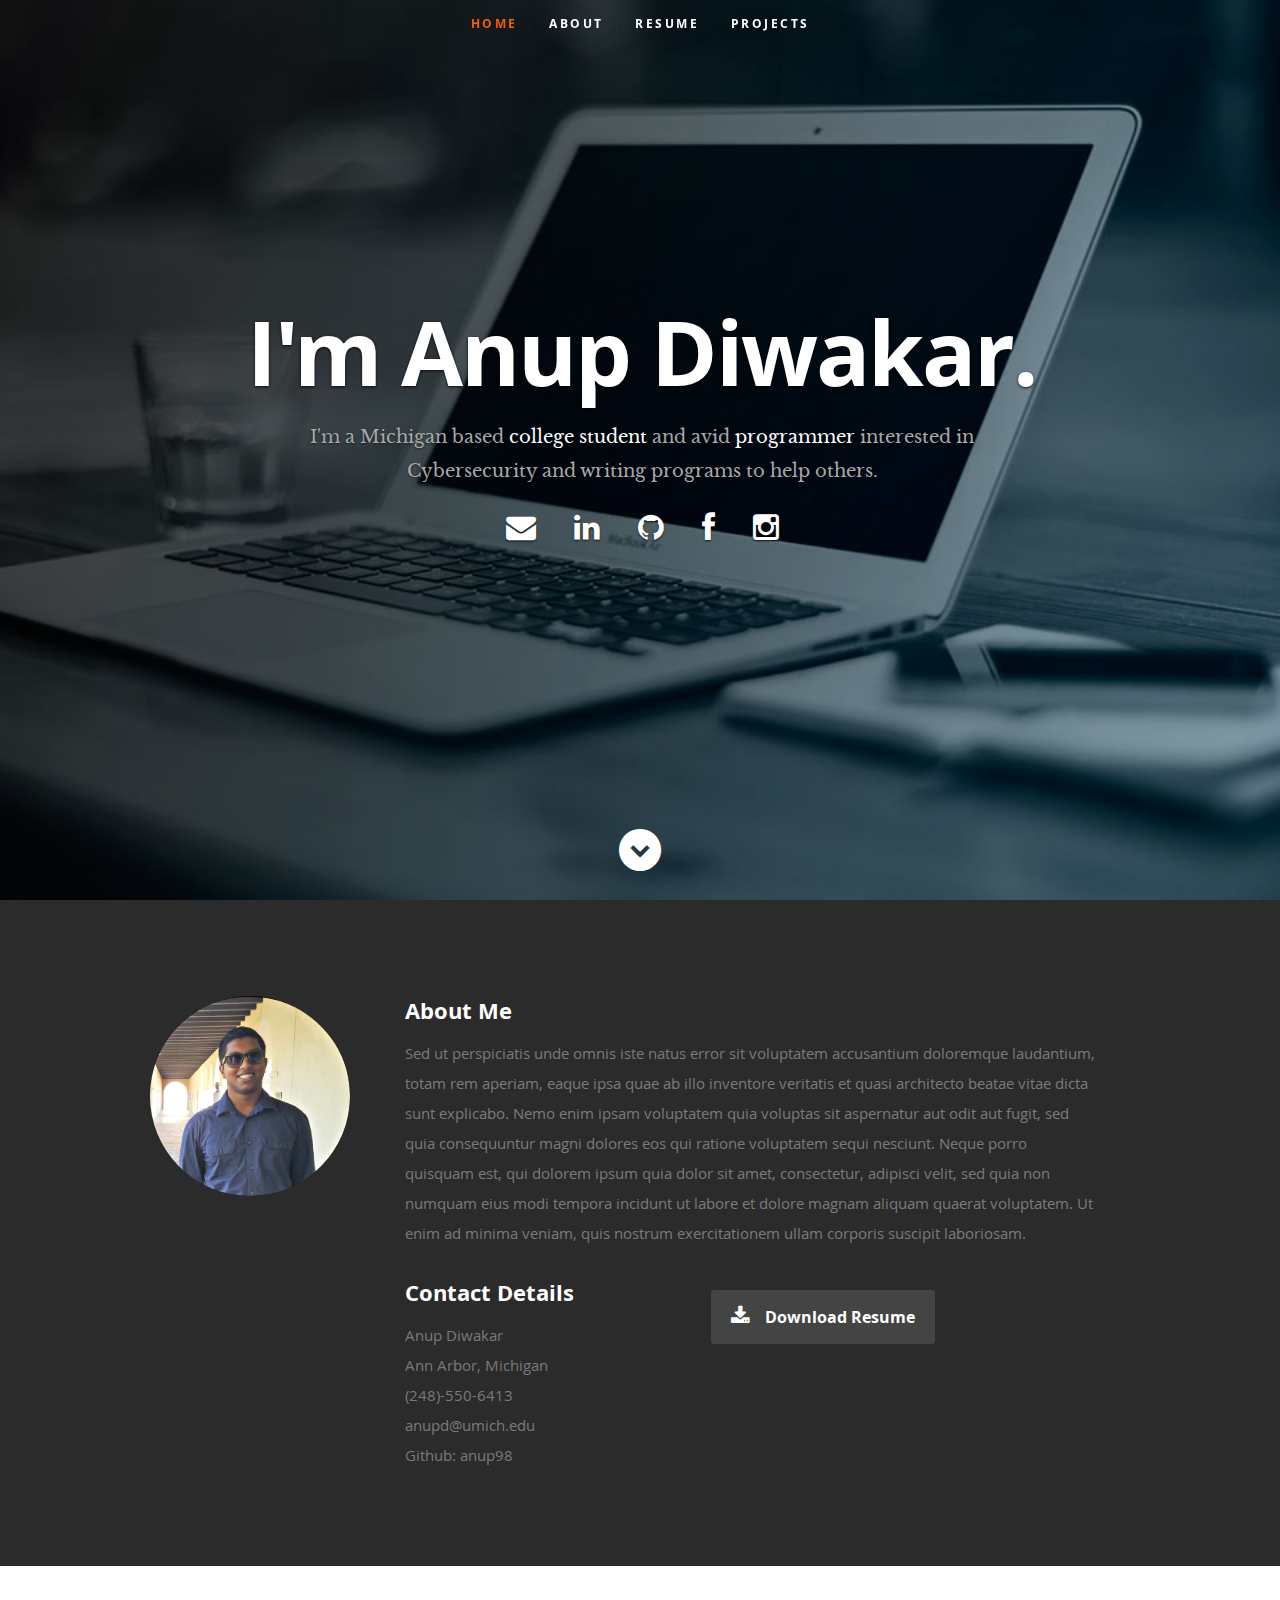
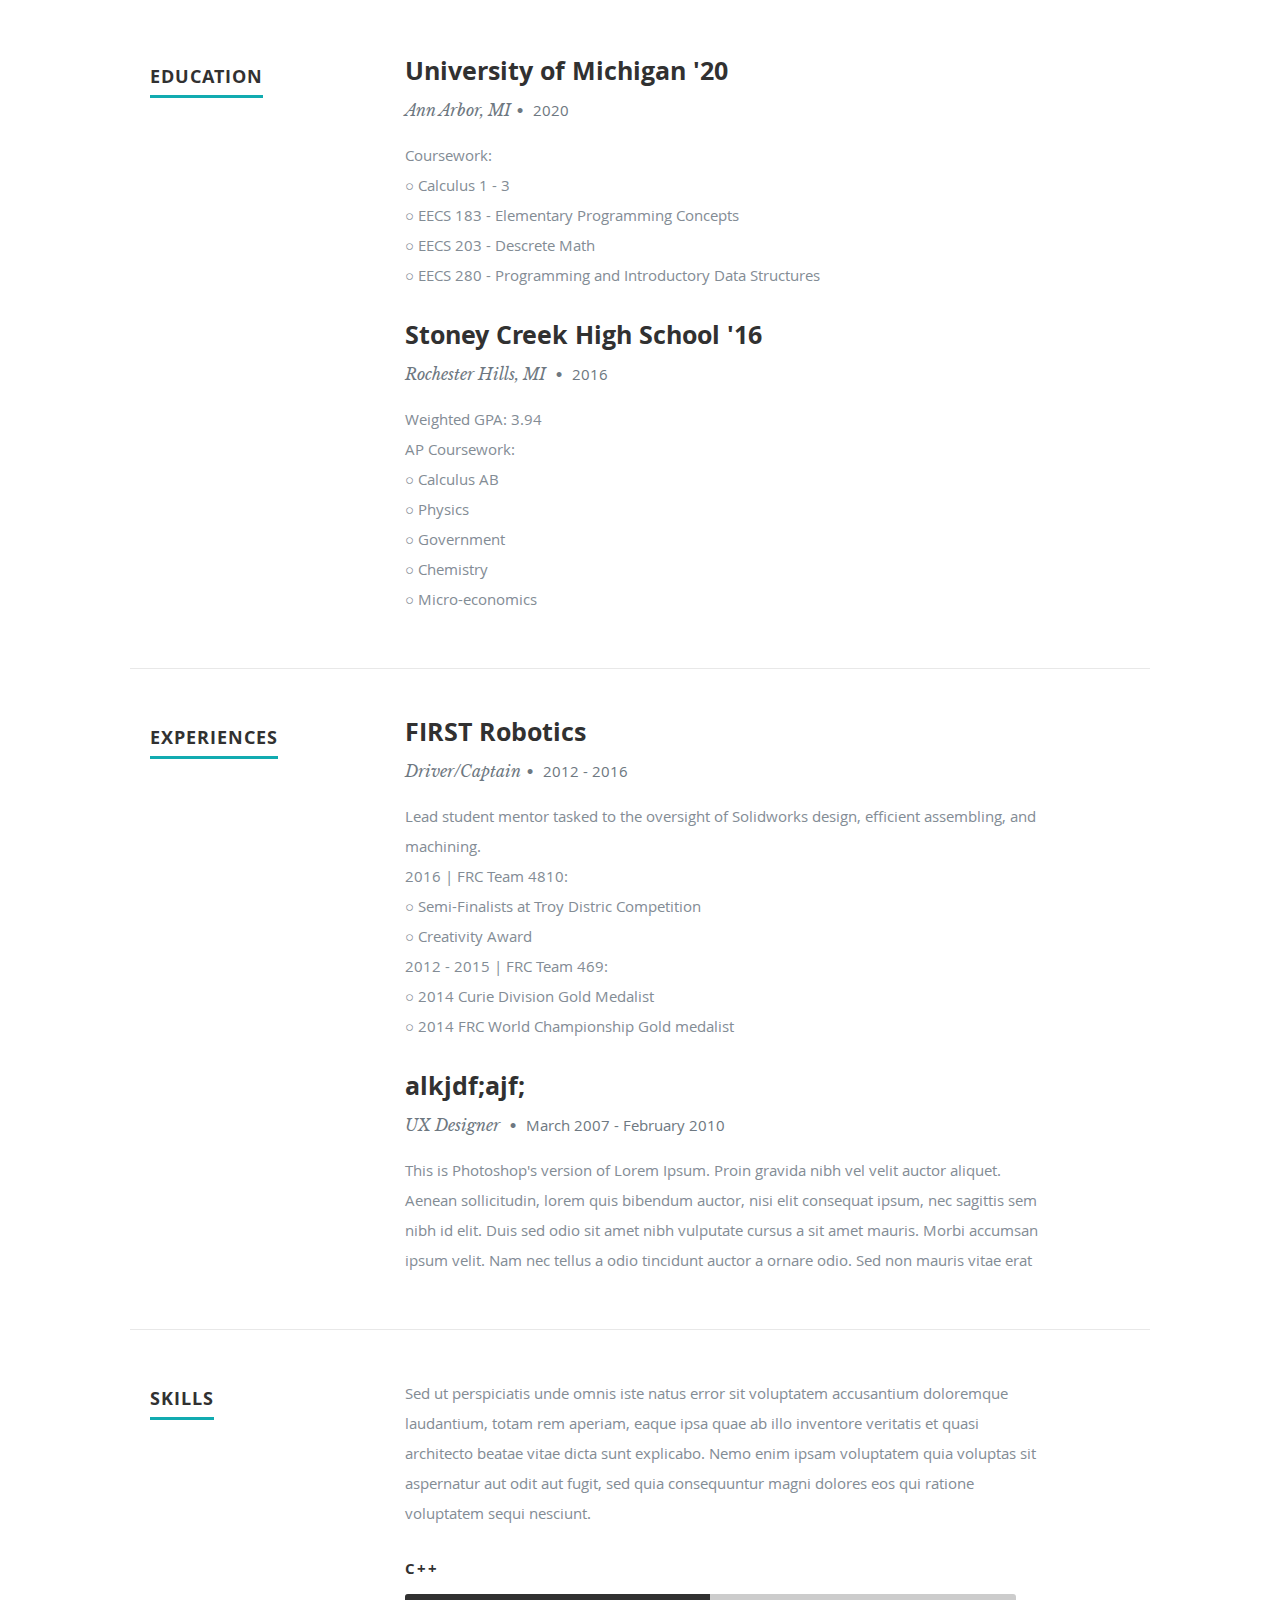
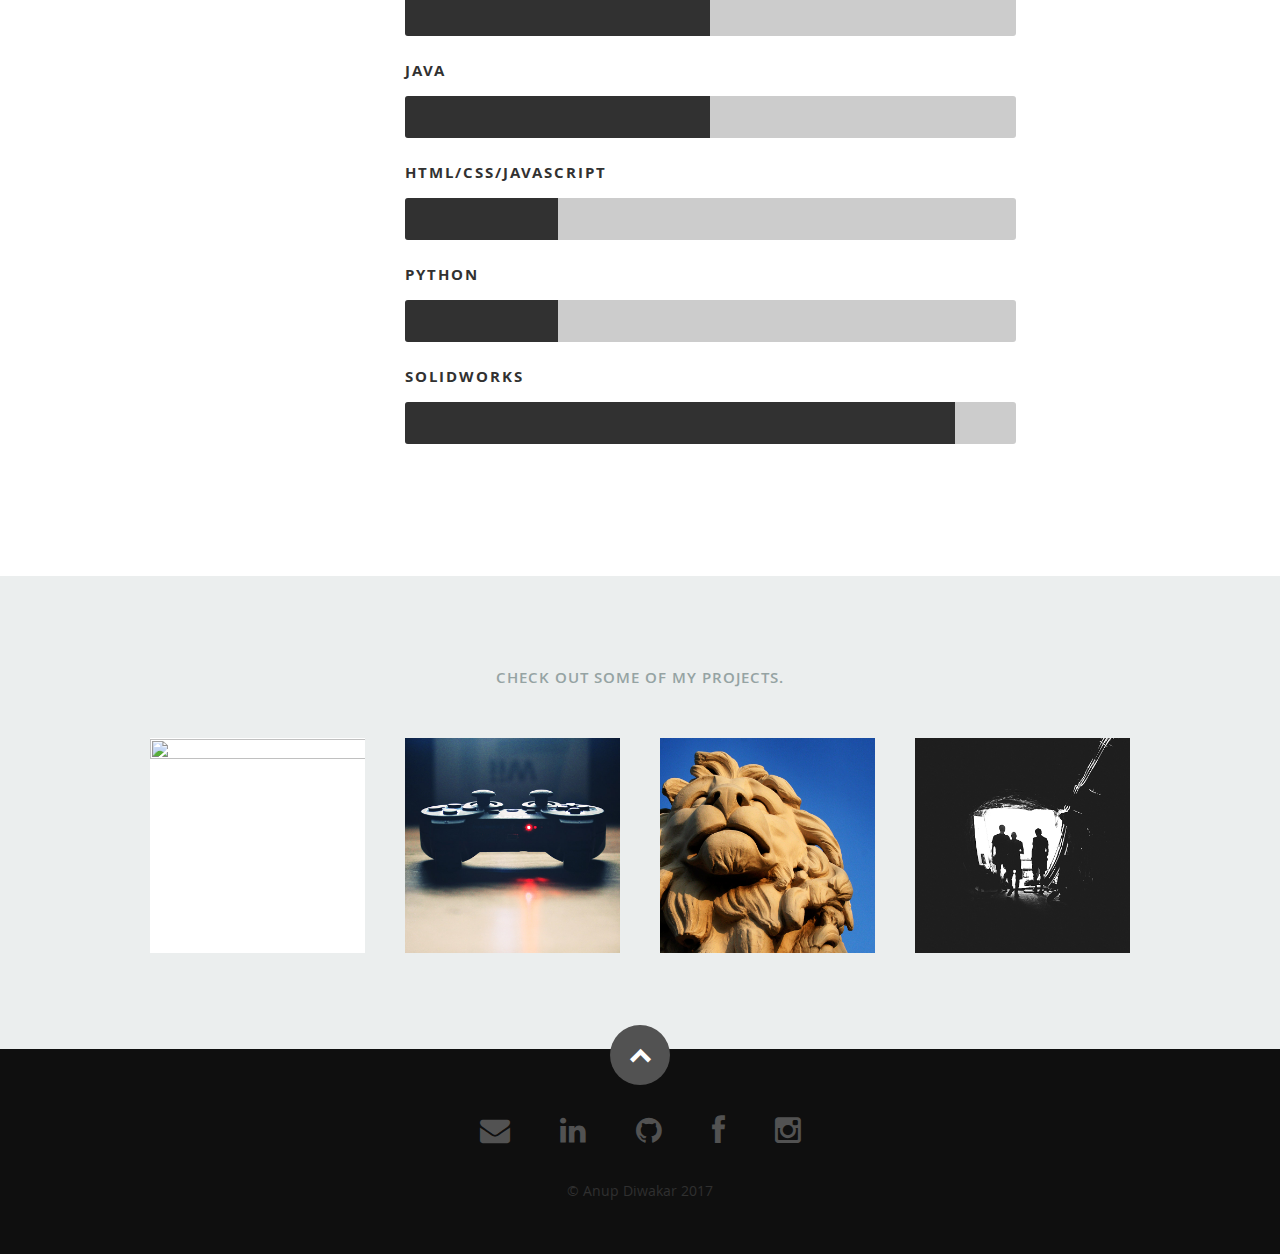
==== commit 202c5aca: "modified lawnbot project" ====
--- a/index.html
+++ b/index.html
@@ -295,7 +295,7 @@
                   <div class="item-wrap">
 
                      <a href="#modal-01" title="">
-                        <img alt="" src="images/portfolio/coffee.jpg">
+                        <img alt="" height="700" width="700" src="Projects/Lawnbot/pic1.png">
                         <div class="overlay">
                            <div class="portfolio-item-meta">
           					      <h5>LawnBot</h5>
@@ -368,16 +368,15 @@
 
          <div id="modal-01" class="popup-modal mfp-hide">
 
-		      <img class="scale-with-grid" src="images/portfolio/modals/m-coffee.jpg" alt="" />
+		      <img class="scale-with-grid" height = "600" width="600" src="Projects/Lawnbot/pic2.png" alt="" />
 
 		      <div class="description-box">
-			      <h4>Coffee Cup</h4>
-			      <p>Lawn bot</p>
-               <span class="categories"><i class="fa fa-tag"></i>Branding, Webdesign</span>
+			      <h4>LawnBot</h4>
+			      <p></p>
+               <span class="categories"><i class="fa fa-tag"></i>Robotics</span>
 		      </div>
 
             <div class="link-box">
-               <a href="http://www.behance.net">Details</a>
 		         <a class="popup-modal-dismiss">Close</a>
             </div>
 
@@ -433,75 +432,6 @@
             </div>
 
 	      </div><!-- modal-04 End -->
-
-         <div id="modal-05" class="popup-modal mfp-hide">
-
-		      <img class="scale-with-grid" src="images/portfolio/modals/m-farmerboy.jpg" alt="" />
-
-		      <div class="description-box">
-			      <h4>Farmer Boy</h4>
-			      <p>Proin gravida nibh vel velit auctor aliquet. Aenean sollicitudin, lorem quis bibendum auctor, nisi elit consequat ipsum, nec sagittis sem nibh id elit.</p>
-               <span class="categories"><i class="fa fa-tag"></i>Branding, Webdesign</span>
-		      </div>
-
-            <div class="link-box">
-               <a href="http://www.behance.net">Details</a>
-		         <a class="popup-modal-dismiss">Close</a>
-            </div>
-
-	      </div><!-- modal-05 End -->
-
-         <div id="modal-06" class="popup-modal mfp-hide">
-
-		      <img class="scale-with-grid" src="images/portfolio/modals/m-girl.jpg" alt="" />
-
-		      <div class="description-box">
-			      <h4>Girl</h4>
-			      <p>Proin gravida nibh vel velit auctor aliquet. Aenean sollicitudin, lorem quis bibendum auctor, nisi elit consequat ipsum, nec sagittis sem nibh id elit.</p>
-               <span class="categories"><i class="fa fa-tag"></i>Photography</span>
-		      </div>
-
-            <div class="link-box">
-               <a href="http://www.behance.net">Details</a>
-		         <a class="popup-modal-dismiss">Close</a>
-            </div>
-
-	      </div><!-- modal-06 End -->
-
-         <div id="modal-07" class="popup-modal mfp-hide">
-
-		      <img class="scale-with-grid" src="images/portfolio/modals/m-origami.jpg" alt="" />
-
-		      <div class="description-box">
-			      <h4>Origami</h4>
-			      <p>Proin gravida nibh vel velit auctor aliquet. Aenean sollicitudin, lorem quis bibendum auctor, nisi elit consequat ipsum, nec sagittis sem nibh id elit.</p>
-               <span class="categories"><i class="fa fa-tag"></i>Branding, Illustration</span>
-		      </div>
-
-            <div class="link-box">
-               <a href="http://www.behance.net">Details</a>
-		         <a class="popup-modal-dismiss">Close</a>
-            </div>
-
-	      </div><!-- modal-07 End -->
-
-         <div id="modal-08" class="popup-modal mfp-hide">
-
-		      <img class="scale-with-grid" src="images/portfolio/modals/m-retrocam.jpg" alt="" />
-
-		      <div class="description-box">
-			      <h4>Retrocam</h4>
-			      <p>Proin gravida nibh vel velit auctor aliquet. Aenean sollicitudin, lorem quis bibendum auctor, nisi elit consequat ipsum, nec sagittis sem nibh id elit.</p>
-               <span class="categories"><i class="fa fa-tag"></i>Webdesign, Photography</span>
-		      </div>
-
-            <div class="link-box">
-               <a href="http://www.behance.net">Details</a>
-		         <a class="popup-modal-dismiss">Close</a>
-            </div>
-
-	      </div><!-- modal-01 End -->
-
 
       </div> <!-- row End -->
 
@@ -528,7 +458,7 @@
             </ul>
 
             <ul class="copyright">
-               <li>&copy; Anup Diwakar 2016</li>
+               <li>&copy; Anup Diwakar 2017</li>
             </ul>
 
          </div>
